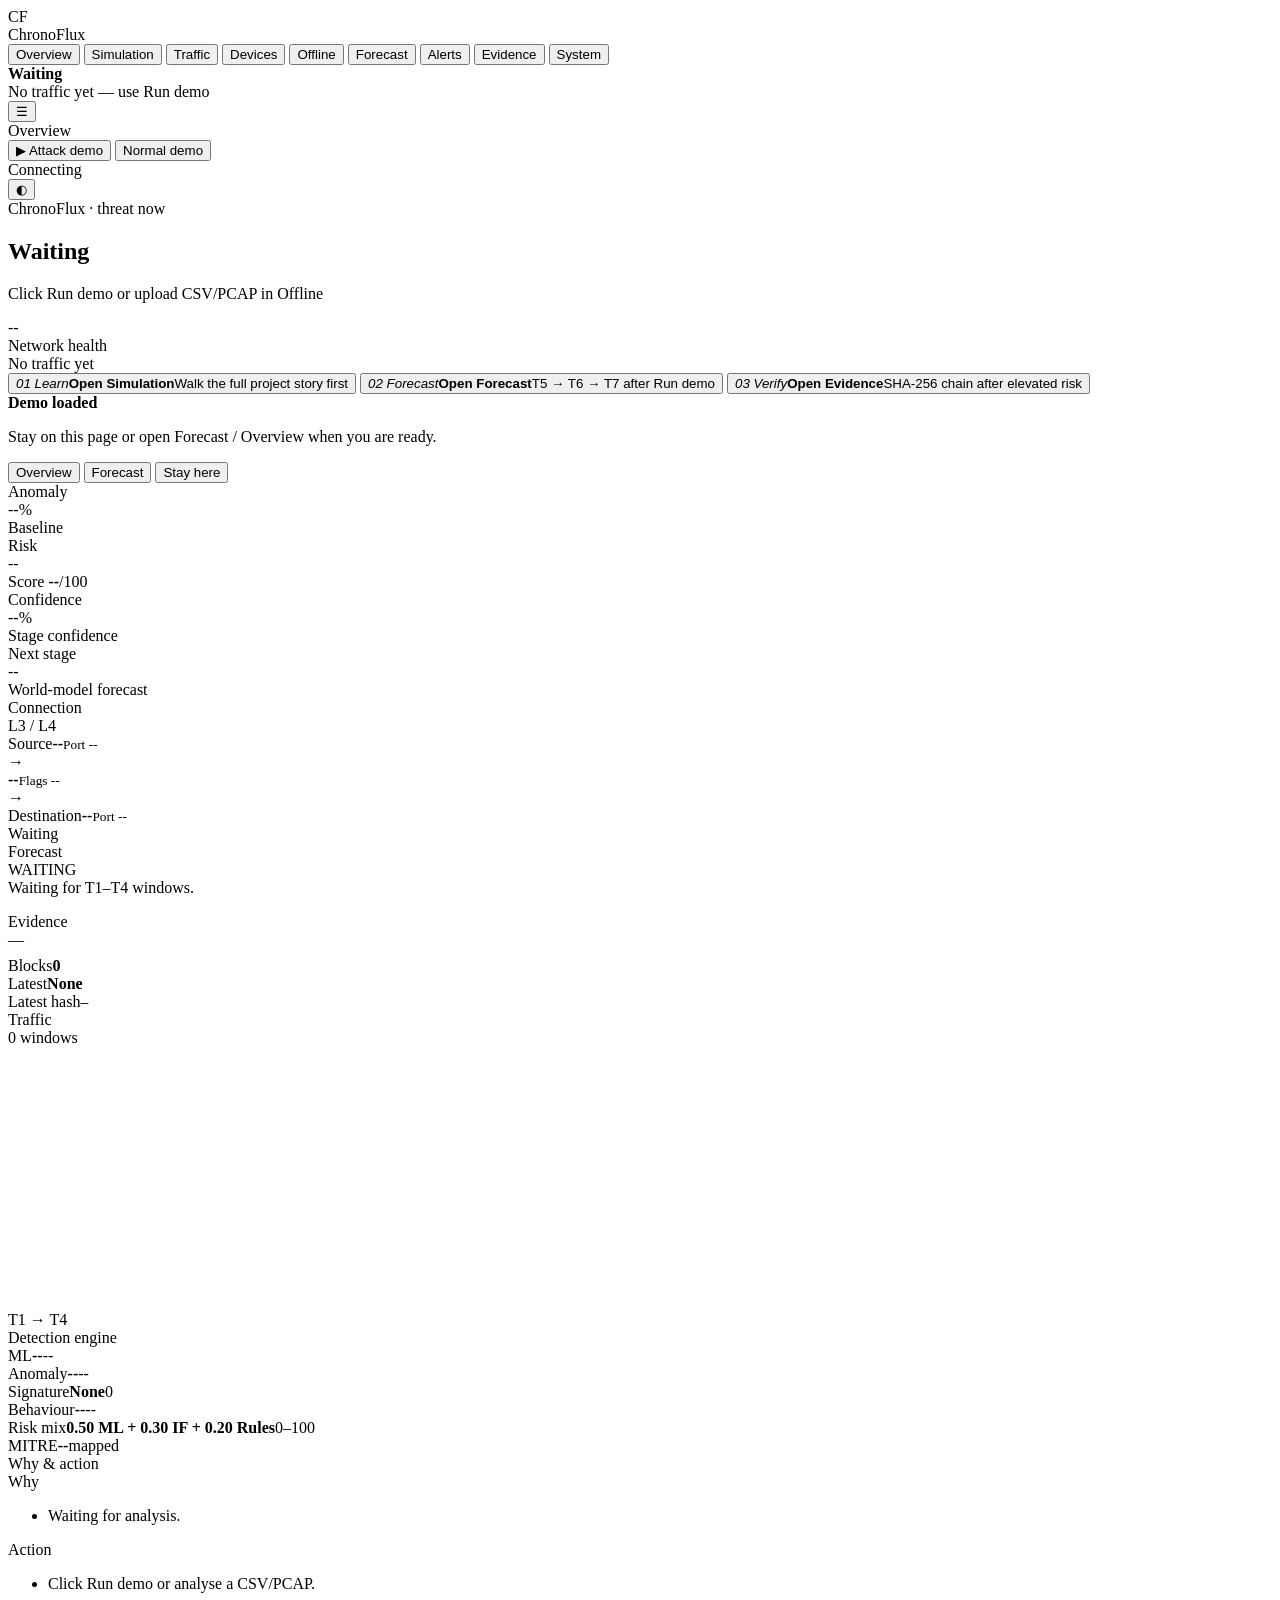
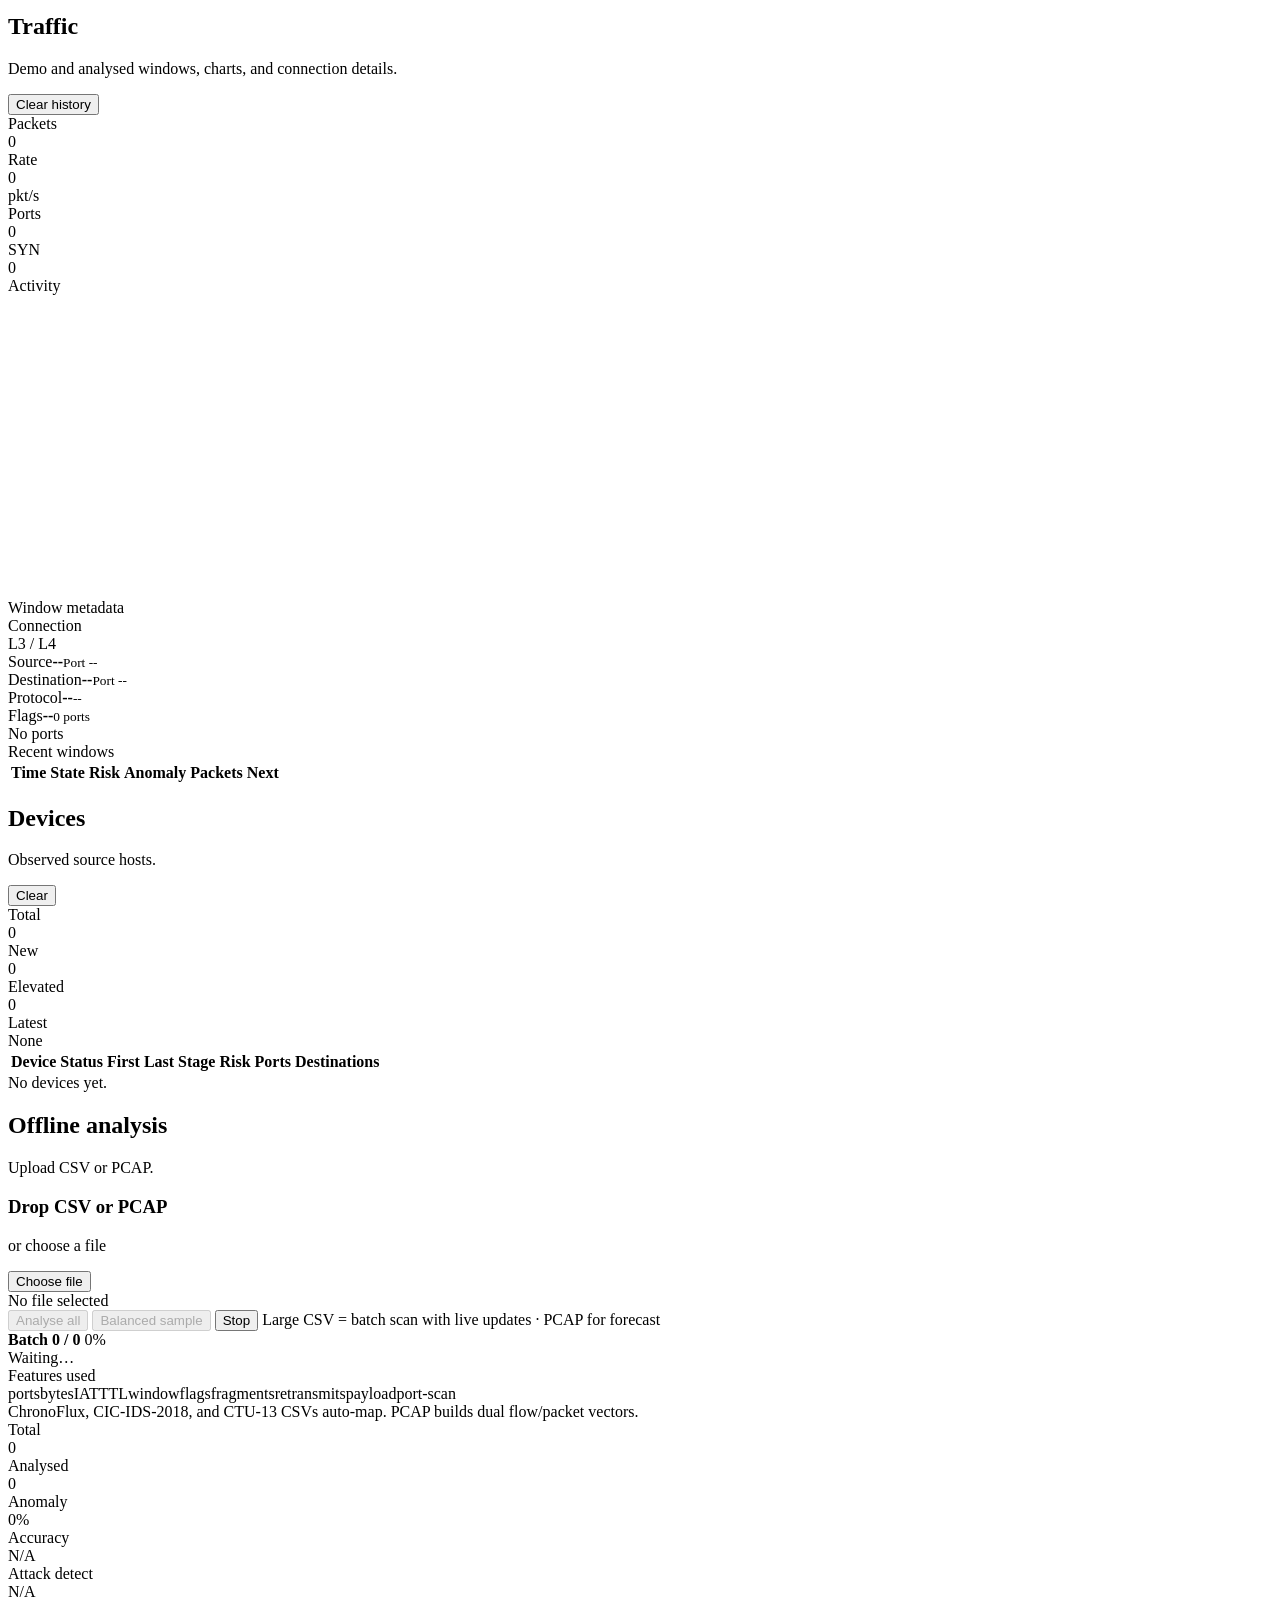
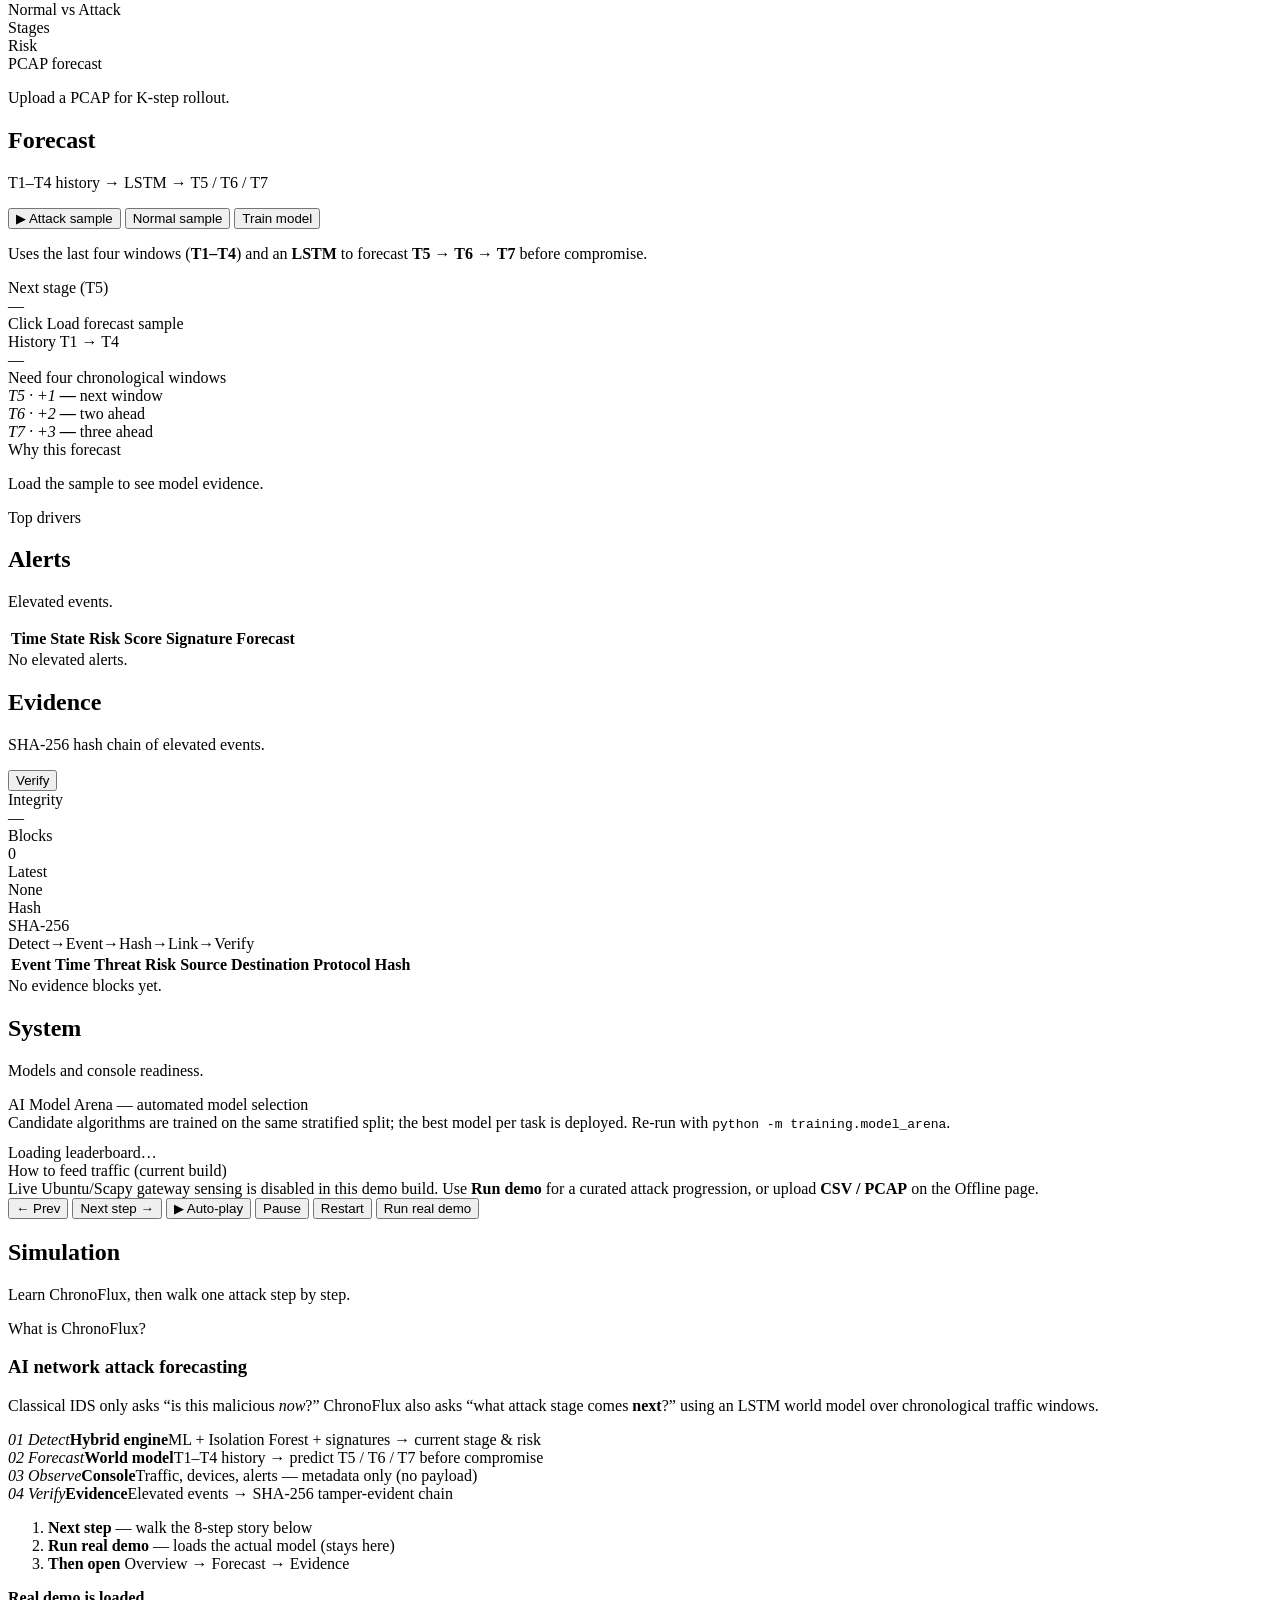
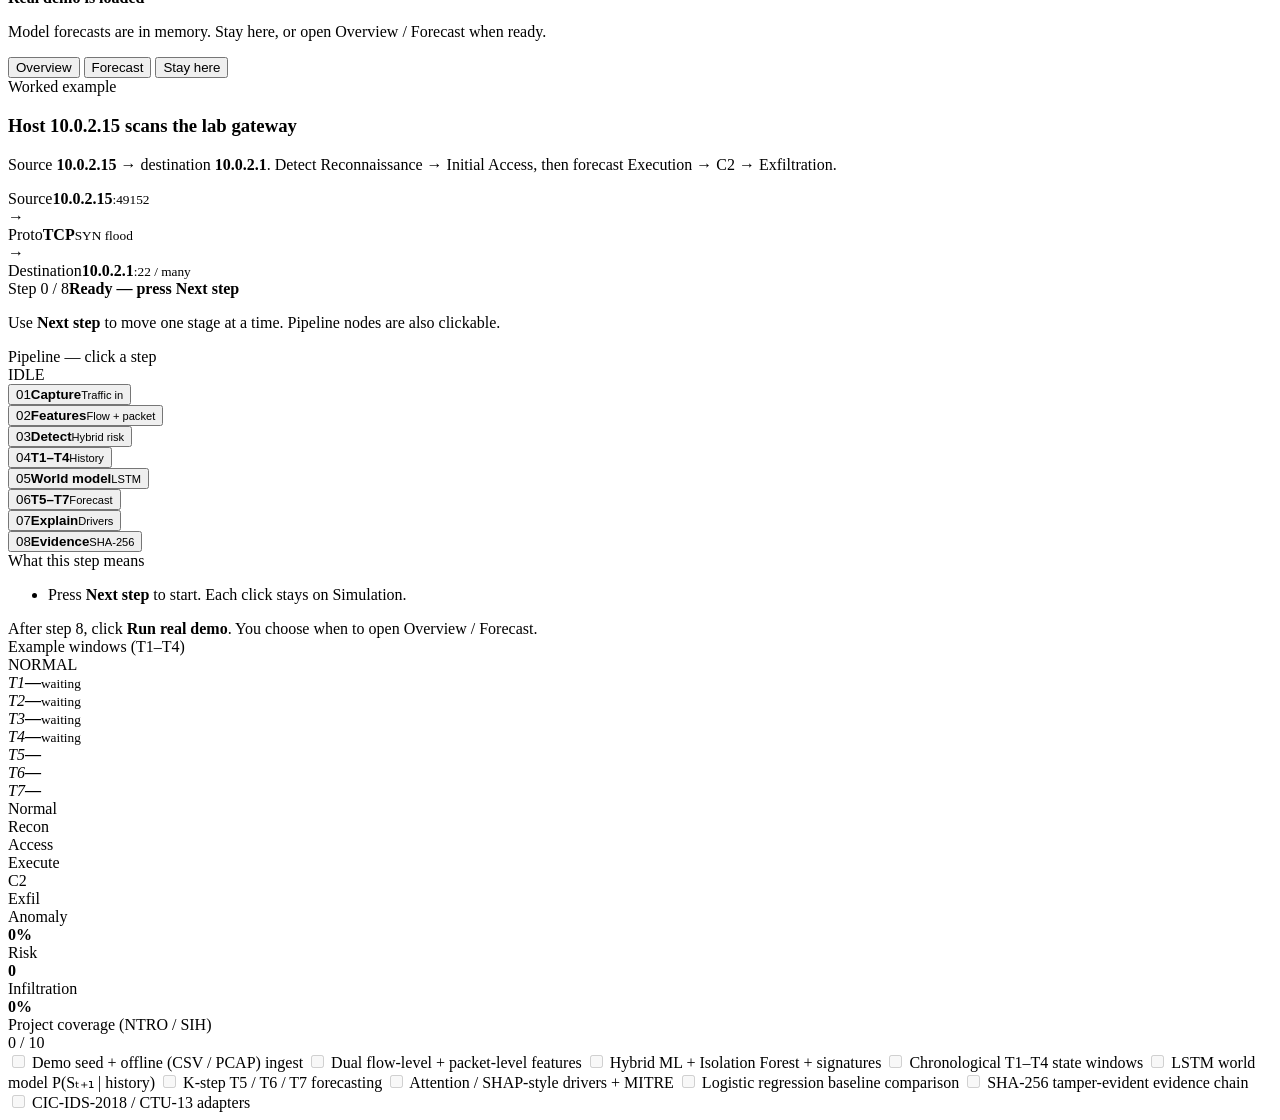
==== frontend/index.html @ 68fe2d91 "ChronoFlux v8: AI-based network attack forecasting with model arena - Automated model arena (RF vs g" ====
<!DOCTYPE html>
<html lang="en">
<head>
  <meta charset="UTF-8" />
  <meta name="viewport" content="width=device-width, initial-scale=1.0" />
  <title>ChronoFlux</title>
  <link rel="preconnect" href="https://fonts.googleapis.com" />
  <link rel="preconnect" href="https://fonts.gstatic.com" crossorigin />
  <link href="https://fonts.googleapis.com/css2?family=JetBrains+Mono:wght@400;500;600&family=Space+Grotesk:wght@500;600;700&family=Manrope:wght@400;500;600;700&display=swap" rel="stylesheet" />
  <link rel="stylesheet" href="/assets/styles.css?v=8.0.0" />
</head>
<body>
  <div class="app-shell">
    <aside class="sidebar" id="sidebar">
      <div class="brand-row">
        <div class="brand-mark">CF</div>
        <div class="brand-name">ChronoFlux</div>
      </div>

      <nav class="nav-list" aria-label="Primary">
        <button type="button" class="nav-item active" data-page="overview">Overview</button>
        <button type="button" class="nav-item" data-page="simulation">Simulation</button>
        <button type="button" class="nav-item" data-page="live">Traffic</button>
        <button type="button" class="nav-item" data-page="devices">Devices</button>
        <button type="button" class="nav-item" data-page="offline">Offline</button>
        <button type="button" class="nav-item" data-page="forecast">Forecast</button>
        <button type="button" class="nav-item" data-page="alerts">Alerts</button>
        <button type="button" class="nav-item" data-page="evidence">Evidence</button>
        <button type="button" class="nav-item" data-page="system">System</button>
      </nav>

      <div class="sidebar-card">
        <div class="side-status-row">
          <span class="dot" id="sidebarSensorDot"></span>
          <strong id="sidebarSensorText">Waiting</strong>
        </div>
        <div class="tiny muted" id="sidebarSensorMeta">No traffic yet — use Run demo</div>
      </div>
    </aside>

    <main class="main-content">
      <header class="topbar">
        <button class="icon-button mobile-only" id="menuButton" aria-label="Menu">☰</button>
        <div class="page-title" id="pageTitle">Overview</div>
        <div class="page-subtitle hidden" id="pageSubtitle"></div>
        <div class="topbar-actions">
          <button class="primary-button" id="seedDemoButton">▶ Attack demo</button>
          <button class="secondary-button" id="seedNormalButton">Normal demo</button>
          <div class="live-badge"><span class="pulse-dot"></span><span id="backendStatus">Connecting</span></div>
          <span class="hidden" id="lastSync"></span>
          <button class="icon-button" id="themeToggle" title="Theme">◐</button>
        </div>
      </header>

      <section class="page active" id="page-overview">
        <div class="status-banner" id="statusBanner">
          <div>
            <div class="eyebrow">ChronoFlux · threat now</div>
            <h1 id="currentState">Waiting</h1>
            <p id="currentStateMeta">Click Run demo or upload CSV/PCAP in Offline</p>
          </div>
          <div class="status-banner-side">
            <div class="health-ring" id="healthRing"><span id="healthScore">--</span></div>
            <div>
              <div class="health-label">Network health</div>
              <div class="health-note" id="healthNote">No traffic yet</div>
            </div>
          </div>
        </div>

        <div class="journey">
          <button type="button" class="journey-link" data-goto="simulation"><em>01 Learn</em><strong>Open Simulation</strong><span>Walk the full project story first</span></button>
          <button type="button" class="journey-link" data-goto="forecast"><em>02 Forecast</em><strong>Open Forecast</strong><span>T5 → T6 → T7 after Run demo</span></button>
          <button type="button" class="journey-link" data-goto="evidence"><em>03 Verify</em><strong>Open Evidence</strong><span>SHA-256 chain after elevated risk</span></button>
        </div>
        <div class="flow-banner hidden" id="demoReadyBanner">
          <div>
            <strong id="demoReadyTitle">Demo loaded</strong>
            <p id="demoReadyText">Stay on this page or open Forecast / Overview when you are ready.</p>
          </div>
          <div class="flow-banner-actions">
            <button type="button" class="secondary-button" data-goto="overview">Overview</button>
            <button type="button" class="primary-button" data-goto="forecast">Forecast</button>
            <button type="button" class="secondary-button" id="dismissDemoBanner">Stay here</button>
          </div>
        </div>

        <div class="metric-grid">
          <article class="metric-card">
            <div class="metric-top">Anomaly</div>
            <div class="metric-value" id="anomalyScore">--%</div>
            <div class="metric-foot" id="anomalyLabel">Baseline</div>
          </article>
          <article class="metric-card">
            <div class="metric-top">Risk</div>
            <div class="metric-value" id="riskLevel">--</div>
            <div class="metric-foot">Score <strong id="riskScore">--</strong>/100</div>
          </article>
          <article class="metric-card">
            <div class="metric-top">Confidence</div>
            <div class="metric-value" id="confidenceValue">--%</div>
            <div class="metric-foot" id="confidenceMeta">Stage confidence</div>
          </article>
          <article class="metric-card">
            <div class="metric-top">Next stage</div>
            <div class="metric-value compact-value" id="forecastNext">--</div>
            <div class="metric-foot" id="forecastConfidence">World-model forecast</div>
          </article>
        </div>

        <div class="two-column">
          <article class="panel">
            <div class="panel-head">
              <div class="panel-title">Connection</div>
              <span class="chip">L3 / L4</span>
            </div>
            <div class="intel-flow">
              <div class="intel-node"><span>Source</span><strong id="overviewSource">--</strong><small id="overviewSourcePort">Port --</small></div>
              <div class="intel-arrow">→</div>
              <div class="intel-mid"><strong id="overviewProtocol">--</strong><small id="overviewFlags">Flags --</small></div>
              <div class="intel-arrow">→</div>
              <div class="intel-node"><span>Destination</span><strong id="overviewDestination">--</strong><small id="overviewDestinationPort">Port --</small></div>
            </div>
            <div class="intel-tags" id="overviewServices"><span>Waiting</span></div>
          </article>

          <article class="panel">
            <div class="panel-head">
              <div class="panel-title">Forecast</div>
              <span class="chip" id="forecastMode">WAITING</span>
            </div>
            <div class="progression" id="progression"></div>
            <div class="subtle-note" id="forecastEvidence">Waiting for T1–T4 windows.</div>
            <div class="panel-head" style="margin-top:16px;margin-bottom:8px">
              <div class="panel-title">Evidence</div>
              <span class="chip" id="overviewChainState">—</span>
            </div>
            <div class="evidence-kpis">
              <div><span>Blocks</span><strong id="overviewBlockCount">0</strong></div>
              <div><span>Latest</span><strong id="overviewLatestEvent">None</strong></div>
            </div>
            <div class="hash-line"><span>Latest hash</span><code id="overviewLatestHash">—</code></div>
          </article>
        </div>

        <div class="two-column wide-left">
          <article class="panel">
            <div class="panel-head">
              <div class="panel-title">Traffic</div>
              <span class="chip" id="trafficChip">0 windows</span>
            </div>
            <canvas id="trafficChart" width="900" height="260"></canvas>
          </article>
          <article class="panel">
            <div class="panel-head"><div class="panel-title">T1 → T4</div></div>
            <div class="timeline-grid" id="timelineGrid"></div>
          </article>
        </div>

        <div class="two-column">
          <article class="panel">
            <div class="panel-head"><div class="panel-title">Detection engine</div></div>
            <div class="engine-grid">
              <div class="engine-row"><span class="engine-name">ML</span><strong id="mlStage">--</strong><span class="muted" id="mlConfidence">--</span></div>
              <div class="engine-row"><span class="engine-name">Anomaly</span><strong id="engineAnomaly">--</strong><span class="muted" id="engineAnomalyLabel">--</span></div>
              <div class="engine-row"><span class="engine-name">Signature</span><strong id="signatureStatus">None</strong><span class="muted" id="signatureCount">0</span></div>
              <div class="engine-row"><span class="engine-name">Behaviour</span><strong id="behaviourStage">--</strong><span class="muted" id="attackCategory">--</span></div>
              <div class="engine-row"><span class="engine-name">Risk mix</span><strong id="riskFormula">0.50 ML + 0.30 IF + 0.20 Rules</strong><span class="muted" id="riskComponents">0–100</span></div>
              <div class="engine-row"><span class="engine-name">MITRE</span><strong id="mitreTactics">--</strong><span class="muted">mapped</span></div>
            </div>
          </article>
          <article class="panel">
            <div class="panel-head"><div class="panel-title">Why & action</div></div>
            <div class="why-action-grid">
              <div><div class="mini-title">Why</div><ul class="clean-list" id="whyList"><li>Waiting for analysis.</li></ul></div>
              <div><div class="mini-title">Action</div><ul class="clean-list" id="actionList"><li>Click Run demo or analyse a CSV/PCAP.</li></ul></div>
            </div>
          </article>
        </div>
      </section>

      <section class="page" id="page-live">
        <div class="section-intro">
          <div><h2>Traffic</h2><p>Demo and analysed windows, charts, and connection details.</p></div>
          <button class="secondary-button" id="clearHistoryButton">Clear history</button>
        </div>
        <div class="metric-grid">
          <article class="metric-card"><div class="metric-top">Packets</div><div class="metric-value" id="livePackets">0</div></article>
          <article class="metric-card"><div class="metric-top">Rate</div><div class="metric-value" id="liveRate">0</div><div class="metric-foot">pkt/s</div></article>
          <article class="metric-card"><div class="metric-top">Ports</div><div class="metric-value" id="livePorts">0</div></article>
          <article class="metric-card"><div class="metric-top">SYN</div><div class="metric-value" id="liveSyn">0</div></article>
        </div>
        <div class="two-column wide-left">
          <article class="panel"><div class="panel-head"><div class="panel-title">Activity</div></div><canvas id="liveChart" width="900" height="300"></canvas></article>
          <article class="panel"><div class="panel-head"><div class="panel-title">Window metadata</div></div><div class="key-value-list" id="sensorMeta"></div></article>
        </div>
        <article class="panel">
          <div class="panel-head"><div class="panel-title">Connection</div><span class="chip">L3 / L4</span></div>
          <div class="connection-grid" id="connectionIntel">
            <div class="connection-card"><span>Source</span><strong id="connSource">--</strong><small id="connSourcePort">Port --</small></div>
            <div class="connection-card"><span>Destination</span><strong id="connDestination">--</strong><small id="connDestinationPort">Port --</small></div>
            <div class="connection-card"><span>Protocol</span><strong id="connProtocol">--</strong><small id="connService">--</small></div>
            <div class="connection-card"><span>Flags</span><strong id="connFlags">--</strong><small id="connPortSpread">0 ports</small></div>
          </div>
          <div class="intel-tags" id="connPortList"><span>No ports</span></div>
        </article>
        <article class="panel">
          <div class="panel-head"><div class="panel-title">Recent windows</div></div>
          <div class="table-wrap"><table><thead><tr><th>Time</th><th>State</th><th>Risk</th><th>Anomaly</th><th>Packets</th><th>Next</th></tr></thead><tbody id="historyTable"></tbody></table></div>
        </article>
      </section>

      <section class="page" id="page-devices">
        <div class="section-intro">
          <div><h2>Devices</h2><p>Observed source hosts.</p></div>
          <button class="secondary-button" id="clearDevicesButton">Clear</button>
        </div>
        <div class="metric-grid">
          <article class="metric-card"><div class="metric-top">Total</div><div class="metric-value" id="deviceTotal">0</div></article>
          <article class="metric-card"><div class="metric-top">New</div><div class="metric-value" id="deviceNew">0</div></article>
          <article class="metric-card"><div class="metric-top">Elevated</div><div class="metric-value" id="deviceElevated">0</div></article>
          <article class="metric-card"><div class="metric-top">Latest</div><div class="metric-value compact-value" id="deviceLatest">None</div></article>
        </div>
        <article class="panel">
          <div class="table-wrap"><table><thead><tr><th>Device</th><th>Status</th><th>First</th><th>Last</th><th>Stage</th><th>Risk</th><th>Ports</th><th>Destinations</th></tr></thead><tbody id="devicesTable"></tbody></table></div>
          <div class="empty-state hidden" id="devicesEmpty">No devices yet.</div>
        </article>
      </section>

      <section class="page" id="page-offline">
        <div class="section-intro">
          <div><h2>Offline analysis</h2><p>Upload CSV or PCAP.</p></div>
        </div>
        <div class="two-column">
          <article class="panel upload-panel">
            <div class="upload-zone" id="uploadZone">
              <h3>Drop CSV or PCAP</h3>
              <p>or choose a file</p>
              <input type="file" id="csvFile" accept=".csv,.pcap,.pcapng,.cap" hidden />
              <button class="primary-button" id="chooseFileButton">Choose file</button>
              <div class="file-name" id="fileName">No file selected</div>
            </div>
            <div class="upload-actions">
              <button class="primary-button" id="analyzeFileButton" disabled>Analyse all</button>
              <button class="secondary-button" id="analyzeSampleButton" disabled>Balanced sample</button>
              <button class="secondary-button hidden" id="offlineCancelButton">Stop</button>
              <span class="muted tiny" id="offlineHint">Large CSV = batch scan with live updates · PCAP for forecast</span>
            </div>
            <div class="offline-progress hidden" id="offlineProgress">
              <div class="offline-progress-top">
                <strong id="offlineBatchLabel">Batch 0 / 0</strong>
                <span id="offlineBatchPct">0%</span>
              </div>
              <div class="offline-progress-track"><b id="offlineBatchBar"></b></div>
              <div class="muted tiny" id="offlineBatchMeta">Waiting…</div>
            </div>
          </article>
          <article class="panel">
            <div class="panel-head"><div class="panel-title">Features used</div></div>
            <div class="schema-cloud"><span>ports</span><span>bytes</span><span>IAT</span><span>TTL</span><span>window</span><span>flags</span><span>fragments</span><span>retransmits</span><span>payload</span><span>port-scan</span></div>
            <div class="subtle-note">ChronoFlux, CIC-IDS-2018, and CTU-13 CSVs auto-map. PCAP builds dual flow/packet vectors.</div>
          </article>
        </div>
        <div id="offlineResults" class="hidden">
          <div class="metric-grid">
            <article class="metric-card"><div class="metric-top">Total</div><div class="metric-value" id="offlineTotal">0</div></article>
            <article class="metric-card"><div class="metric-top">Analysed</div><div class="metric-value" id="offlineAnalysed">0</div></article>
            <article class="metric-card"><div class="metric-top">Anomaly</div><div class="metric-value" id="offlineAnomaly">0%</div></article>
            <article class="metric-card"><div class="metric-top">Accuracy</div><div class="metric-value" id="offlineAccuracy">N/A</div><div class="metric-foot" id="offlineAccuracyFoot"></div></article>
            <article class="metric-card"><div class="metric-top">Attack detect</div><div class="metric-value" id="offlineBinaryAcc">N/A</div><div class="metric-foot">Normal vs Attack</div></article>
          </div>
          <div class="two-column">
            <article class="panel"><div class="panel-head"><div class="panel-title">Stages</div></div><div id="offlineStageBars" class="bar-list"></div></article>
            <article class="panel"><div class="panel-head"><div class="panel-title">Risk</div></div><div id="offlineRiskBars" class="bar-list"></div></article>
          </div>
          <article class="panel" id="offlineForecastPanel">
            <div class="panel-head"><div class="panel-title">PCAP forecast</div></div>
            <p id="offlineForecastSummary" class="body-copy">Upload a PCAP for K-step rollout.</p>
            <div class="key-value-list" id="offlineDrivingFeatures"></div>
          </article>
        </div>
      </section>

      <section class="page page-forecast" id="page-forecast">
        <div class="forecast-intro">
          <div class="forecast-intro-text">
            <h2>Forecast</h2>
            <p>T1–T4 history → LSTM → T5 / T6 / T7</p>
          </div>
          <button type="button" class="primary-button forecast-sample-btn" id="forecastSampleButton">▶ Attack sample</button>
          <button type="button" class="secondary-button" id="forecastNormalButton">Normal sample</button>
          <button type="button" class="secondary-button hidden" id="trainTemporalButton">Train model</button>
        </div>

        <article class="panel forecast-hero">
          <p class="forecast-one-liner">
            Uses the last four windows (<strong>T1–T4</strong>) and an <strong>LSTM</strong>
            to forecast <strong>T5 → T6 → T7</strong> before compromise.
          </p>
          <div class="forecast-next-block">
            <div class="eyebrow">Next stage (T5)</div>
            <div class="big-forecast" id="forecastPageNext">—</div>
            <div class="muted" id="forecastPageMeta">Click Load forecast sample</div>
            <div class="muted" id="forecastInfiltrationMeta"></div>
          </div>
        </article>

        <article class="panel">
          <div class="panel-head forecast-panel-head">
            <div class="panel-title">History T1 → T4</div>
            <span class="chip" id="forecastModelName">—</span>
          </div>
          <div class="forecast-history-grid" id="forecastFlow"></div>
          <div class="subtle-note" id="forecastModelMeta">Need four chronological windows</div>
        </article>

        <div class="forecast-horizon-grid">
          <article class="forecast-horizon-card">
            <em>T5 · +1</em>
            <strong id="forecastT5">—</strong>
            <span id="forecastT5Meta">next window</span>
          </article>
          <article class="forecast-horizon-card">
            <em>T6 · +2</em>
            <strong id="forecastT6">—</strong>
            <span id="forecastT6Meta">two ahead</span>
          </article>
          <article class="forecast-horizon-card">
            <em>T7 · +3</em>
            <strong id="forecastT7">—</strong>
            <span id="forecastT7Meta">three ahead</span>
          </article>
        </div>

        <div class="forecast-why">
          <article class="panel">
            <div class="panel-head"><div class="panel-title">Why this forecast</div></div>
            <p id="forecastPageEvidence" class="body-copy">Load the sample to see model evidence.</p>
          </article>
          <article class="panel">
            <div class="panel-head"><div class="panel-title">Top drivers</div></div>
            <div class="key-value-list" id="forecastDrivingFeatures"></div>
          </article>
        </div>

        <div class="hidden" aria-hidden="true">
          <div id="forecastTimeline"></div>
          <div id="forecastEngineStatus"></div>
          <div id="forecastBaselineCompare"></div>
          <div id="forecastConfusionWrap"></div>
          <div id="forecastAccuracy"></div>
          <div id="forecastMacroF1"></div>
          <div id="forecastTransitionAccuracy"></div>
          <div id="forecastLead"></div>
          <div id="forecastPrecision"></div>
          <div id="forecastRecall"></div>
          <div id="forecastFpr"></div>
          <div id="forecastVerified"></div>
          <div id="forecastLast"></div>
        </div>
      </section>

      <section class="page" id="page-alerts">
        <div class="section-intro"><div><h2>Alerts</h2><p>Elevated events.</p></div></div>
        <article class="panel">
          <div class="table-wrap"><table><thead><tr><th>Time</th><th>State</th><th>Risk</th><th>Score</th><th>Signature</th><th>Forecast</th></tr></thead><tbody id="alertsTable"></tbody></table></div>
          <div class="empty-state hidden" id="alertsEmpty">No elevated alerts.</div>
        </article>
      </section>

      <section class="page" id="page-evidence">
        <div class="section-intro">
          <div><h2>Evidence</h2><p>SHA-256 hash chain of elevated events.</p></div>
          <button class="secondary-button" id="verifyChainButton">Verify</button>
        </div>
        <div class="metric-grid">
          <article class="metric-card"><div class="metric-top">Integrity</div><div class="metric-value" id="chainIntegrity">—</div><div class="metric-foot" id="chainIntegrityNote"></div></article>
          <article class="metric-card"><div class="metric-top">Blocks</div><div class="metric-value" id="chainBlocks">0</div></article>
          <article class="metric-card"><div class="metric-top">Latest</div><div class="metric-value compact-value" id="chainLatestEvent">None</div></article>
          <article class="metric-card"><div class="metric-top">Hash</div><div class="metric-value">SHA-256</div></article>
        </div>
        <article class="panel">
          <div class="evidence-flow">
            <span>Detect</span><b>→</b><span>Event</span><b>→</b><span>Hash</span><b>→</b><span>Link</span><b>→</b><span>Verify</span>
          </div>
        </article>
        <article class="panel">
          <div class="table-wrap"><table><thead><tr><th>Event</th><th>Time</th><th>Threat</th><th>Risk</th><th>Source</th><th>Destination</th><th>Protocol</th><th>Hash</th></tr></thead><tbody id="evidenceTable"></tbody></table></div>
          <div class="empty-state hidden" id="evidenceEmpty">No evidence blocks yet.</div>
        </article>
      </section>

      <section class="page" id="page-system">
        <div class="section-intro"><div><h2>System</h2><p>Models and console readiness.</p></div></div>
        <div class="system-grid" id="systemGrid"></div>
        <article class="panel arena-panel">
          <div class="panel-head"><div class="panel-title">AI Model Arena — automated model selection</div></div>
          <div class="subtle-note" style="margin-bottom:12px">
            Candidate algorithms are trained on the same stratified split; the best model per task is deployed.
            Re-run with <code>python -m training.model_arena</code>.
          </div>
          <div id="arenaBody" class="arena-grid"><div class="muted tiny">Loading leaderboard…</div></div>
        </article>
        <article class="panel">
          <div class="panel-head"><div class="panel-title">How to feed traffic (current build)</div></div>
          <div class="subtle-note">
            Live Ubuntu/Scapy gateway sensing is disabled in this demo build.
            Use <strong>Run demo</strong> for a curated attack progression, or upload <strong>CSV / PCAP</strong> on the Offline page.
          </div>
        </article>
      </section>

      <section class="page page-simulation" id="page-simulation">
        <div class="sim-toolbar" id="simToolbar">
          <button type="button" class="secondary-button" id="simPrevButton">← Prev</button>
          <button type="button" class="primary-button sim-next-lg" id="simNextButton">Next step →</button>
          <button type="button" class="secondary-button" id="simPlayButton">▶ Auto-play</button>
          <button type="button" class="secondary-button" id="simPauseButton">Pause</button>
          <button type="button" class="secondary-button" id="simResetButton">Restart</button>
          <button type="button" class="primary-button" id="simSeedButton">Run real demo</button>
        </div>

        <div class="section-intro sim-intro">
          <div>
            <h2>Simulation</h2>
            <p>Learn ChronoFlux, then walk one attack step by step.</p>
          </div>
        </div>

        <article class="panel sim-explain-card">
          <div class="eyebrow">What is ChronoFlux?</div>
          <h3>AI network attack forecasting</h3>
          <p class="sim-explain-lead">
            Classical IDS only asks “is this malicious <em>now</em>?” ChronoFlux also asks
            “what attack stage comes <strong>next</strong>?” using an LSTM world model over chronological traffic windows.
          </p>
          <div class="sim-pillars">
            <div><em>01 Detect</em><strong>Hybrid engine</strong><span>ML + Isolation Forest + signatures → current stage &amp; risk</span></div>
            <div><em>02 Forecast</em><strong>World model</strong><span>T1–T4 history → predict T5 / T6 / T7 before compromise</span></div>
            <div><em>03 Observe</em><strong>Console</strong><span>Traffic, devices, alerts — metadata only (no payload)</span></div>
            <div><em>04 Verify</em><strong>Evidence</strong><span>Elevated events → SHA-256 tamper-evident chain</span></div>
          </div>
          <ol class="sim-howto">
            <li><strong>Next step</strong> — walk the 8-step story below</li>
            <li><strong>Run real demo</strong> — loads the actual model (stays here)</li>
            <li><strong>Then open</strong> Overview → Forecast → Evidence</li>
          </ol>
        </article>

        <div class="flow-banner hidden" id="simDemoBanner">
          <div>
            <strong>Real demo is loaded</strong>
            <p>Model forecasts are in memory. Stay here, or open Overview / Forecast when ready.</p>
          </div>
          <div class="flow-banner-actions">
            <button type="button" class="secondary-button" data-goto="overview">Overview</button>
            <button type="button" class="primary-button" data-goto="forecast">Forecast</button>
            <button type="button" class="secondary-button" id="dismissSimBanner">Stay here</button>
          </div>
        </div>

        <article class="panel sim-example-card">
          <div class="sim-example-top">
            <div>
              <div class="eyebrow">Worked example</div>
              <h3 id="simScenarioTitle">Host 10.0.2.15 scans the lab gateway</h3>
              <p id="simScenarioStory">
                Source <strong>10.0.2.15</strong> → destination <strong>10.0.2.1</strong>.
                Detect Reconnaissance → Initial Access, then forecast Execution → C2 → Exfiltration.
              </p>
            </div>
            <div class="sim-example-flow" id="simExampleFlow">
              <div><span>Source</span><strong id="simSrc">10.0.2.15</strong><small id="simSrcPort">:49152</small></div>
              <b>→</b>
              <div><span>Proto</span><strong id="simProto">TCP</strong><small id="simFlags">SYN flood</small></div>
              <b>→</b>
              <div><span>Destination</span><strong id="simDst">10.0.2.1</strong><small id="simDstPort">:22 / many</small></div>
            </div>
          </div>
        </article>

        <article class="panel sim-hero">
          <div class="sim-progress-wrap">
            <div class="sim-progress-bar" id="simProgressBar"></div>
          </div>
          <div class="sim-step-label"><span id="simStepIndex">Step 0 / 8</span><strong id="simStepTitle">Ready — press Next step</strong></div>
          <p class="sim-narration" id="simNarration">Use <strong>Next step</strong> to move one stage at a time. Pipeline nodes are also clickable.</p>
        </article>

        <article class="panel sim-pipeline-panel">
          <div class="panel-head"><div class="panel-title">Pipeline — click a step</div><span class="chip" id="simPhaseChip">IDLE</span></div>
          <div class="sim-pipeline" id="simPipeline">
            <button type="button" class="sim-node" data-sim="0"><span>01</span><strong>Capture</strong><small>Traffic in</small></button>
            <div class="sim-wire"><i></i></div>
            <button type="button" class="sim-node" data-sim="1"><span>02</span><strong>Features</strong><small>Flow + packet</small></button>
            <div class="sim-wire"><i></i></div>
            <button type="button" class="sim-node" data-sim="2"><span>03</span><strong>Detect</strong><small>Hybrid risk</small></button>
            <div class="sim-wire"><i></i></div>
            <button type="button" class="sim-node" data-sim="3"><span>04</span><strong>T1–T4</strong><small>History</small></button>
            <div class="sim-wire"><i></i></div>
            <button type="button" class="sim-node" data-sim="4"><span>05</span><strong>World model</strong><small>LSTM</small></button>
            <div class="sim-wire"><i></i></div>
            <button type="button" class="sim-node" data-sim="5"><span>06</span><strong>T5–T7</strong><small>Forecast</small></button>
            <div class="sim-wire"><i></i></div>
            <button type="button" class="sim-node" data-sim="6"><span>07</span><strong>Explain</strong><small>Drivers</small></button>
            <div class="sim-wire"><i></i></div>
            <button type="button" class="sim-node" data-sim="7"><span>08</span><strong>Evidence</strong><small>SHA-256</small></button>
          </div>
          <div class="sim-packets" aria-hidden="true">
            <span class="sim-packet"></span><span class="sim-packet"></span><span class="sim-packet"></span>
          </div>
        </article>

        <div class="sim-detail-stack">
          <article class="panel">
            <div class="panel-head"><div class="panel-title">What this step means</div></div>
            <ul class="sim-bullets" id="simBullets">
              <li>Press <strong>Next step</strong> to start. Each click stays on Simulation.</li>
            </ul>
            <div class="subtle-note" id="simHint">After step 8, click <strong>Run real demo</strong>. You choose when to open Overview / Forecast.</div>
          </article>

          <article class="panel">
            <div class="panel-head"><div class="panel-title">Example windows (T1–T4)</div><span class="chip" id="simAttackChip">NORMAL</span></div>
            <div class="sim-window-grid" id="simWindowGrid">
              <div class="sim-win" data-w="1"><em>T1</em><strong>—</strong><small>waiting</small></div>
              <div class="sim-win" data-w="2"><em>T2</em><strong>—</strong><small>waiting</small></div>
              <div class="sim-win" data-w="3"><em>T3</em><strong>—</strong><small>waiting</small></div>
              <div class="sim-win" data-w="4"><em>T4</em><strong>—</strong><small>waiting</small></div>
            </div>
            <div class="sim-forecast-row" id="simForecastRow">
              <div class="sim-fc"><em>T5</em><strong id="simT5">—</strong></div>
              <div class="sim-fc"><em>T6</em><strong id="simT6">—</strong></div>
              <div class="sim-fc"><em>T7</em><strong id="simT7">—</strong></div>
            </div>
            <div class="sim-attack-track" id="simAttackTrack">
              <div class="sim-attack-step" data-stage="Normal">Normal</div>
              <div class="sim-attack-step" data-stage="Reconnaissance">Recon</div>
              <div class="sim-attack-step" data-stage="Initial Access">Access</div>
              <div class="sim-attack-step" data-stage="Execution">Execute</div>
              <div class="sim-attack-step" data-stage="Command & Control">C2</div>
              <div class="sim-attack-step" data-stage="Exfiltration">Exfil</div>
            </div>
            <div class="sim-meters">
              <div><span>Anomaly</span><div class="sim-meter"><b id="simAnomalyMeter"></b></div><strong id="simAnomalyText">0%</strong></div>
              <div><span>Risk</span><div class="sim-meter risk"><b id="simRiskMeter"></b></div><strong id="simRiskText">0</strong></div>
              <div><span>Infiltration</span><div class="sim-meter infil"><b id="simInfilMeter"></b></div><strong id="simInfilText">0%</strong></div>
            </div>
          </article>
        </div>

        <article class="panel">
          <div class="panel-head"><div class="panel-title">Project coverage (NTRO / SIH)</div><span class="chip" id="simCoverageChip">0 / 10</span></div>
          <div class="sim-checklist" id="simChecklist">
            <label><input type="checkbox" disabled data-check="0" /> Demo seed + offline (CSV / PCAP) ingest</label>
            <label><input type="checkbox" disabled data-check="1" /> Dual flow-level + packet-level features</label>
            <label><input type="checkbox" disabled data-check="2" /> Hybrid ML + Isolation Forest + signatures</label>
            <label><input type="checkbox" disabled data-check="3" /> Chronological T1–T4 state windows</label>
            <label><input type="checkbox" disabled data-check="4" /> LSTM world model P(Sₜ₊₁ | history)</label>
            <label><input type="checkbox" disabled data-check="5" /> K-step T5 / T6 / T7 forecasting</label>
            <label><input type="checkbox" disabled data-check="6" /> Attention / SHAP-style drivers + MITRE</label>
            <label><input type="checkbox" disabled data-check="7" /> Logistic regression baseline comparison</label>
            <label><input type="checkbox" disabled data-check="8" /> SHA-256 tamper-evident evidence chain</label>
            <label><input type="checkbox" disabled data-check="9" /> CIC-IDS-2018 / CTU-13 adapters</label>
          </div>
        </article>
      </section>
    </main>
  </div>

  <div class="toast" id="toast"></div>
  <script src="/assets/app.js?v=8.0.0"></script>
</body>
</html>
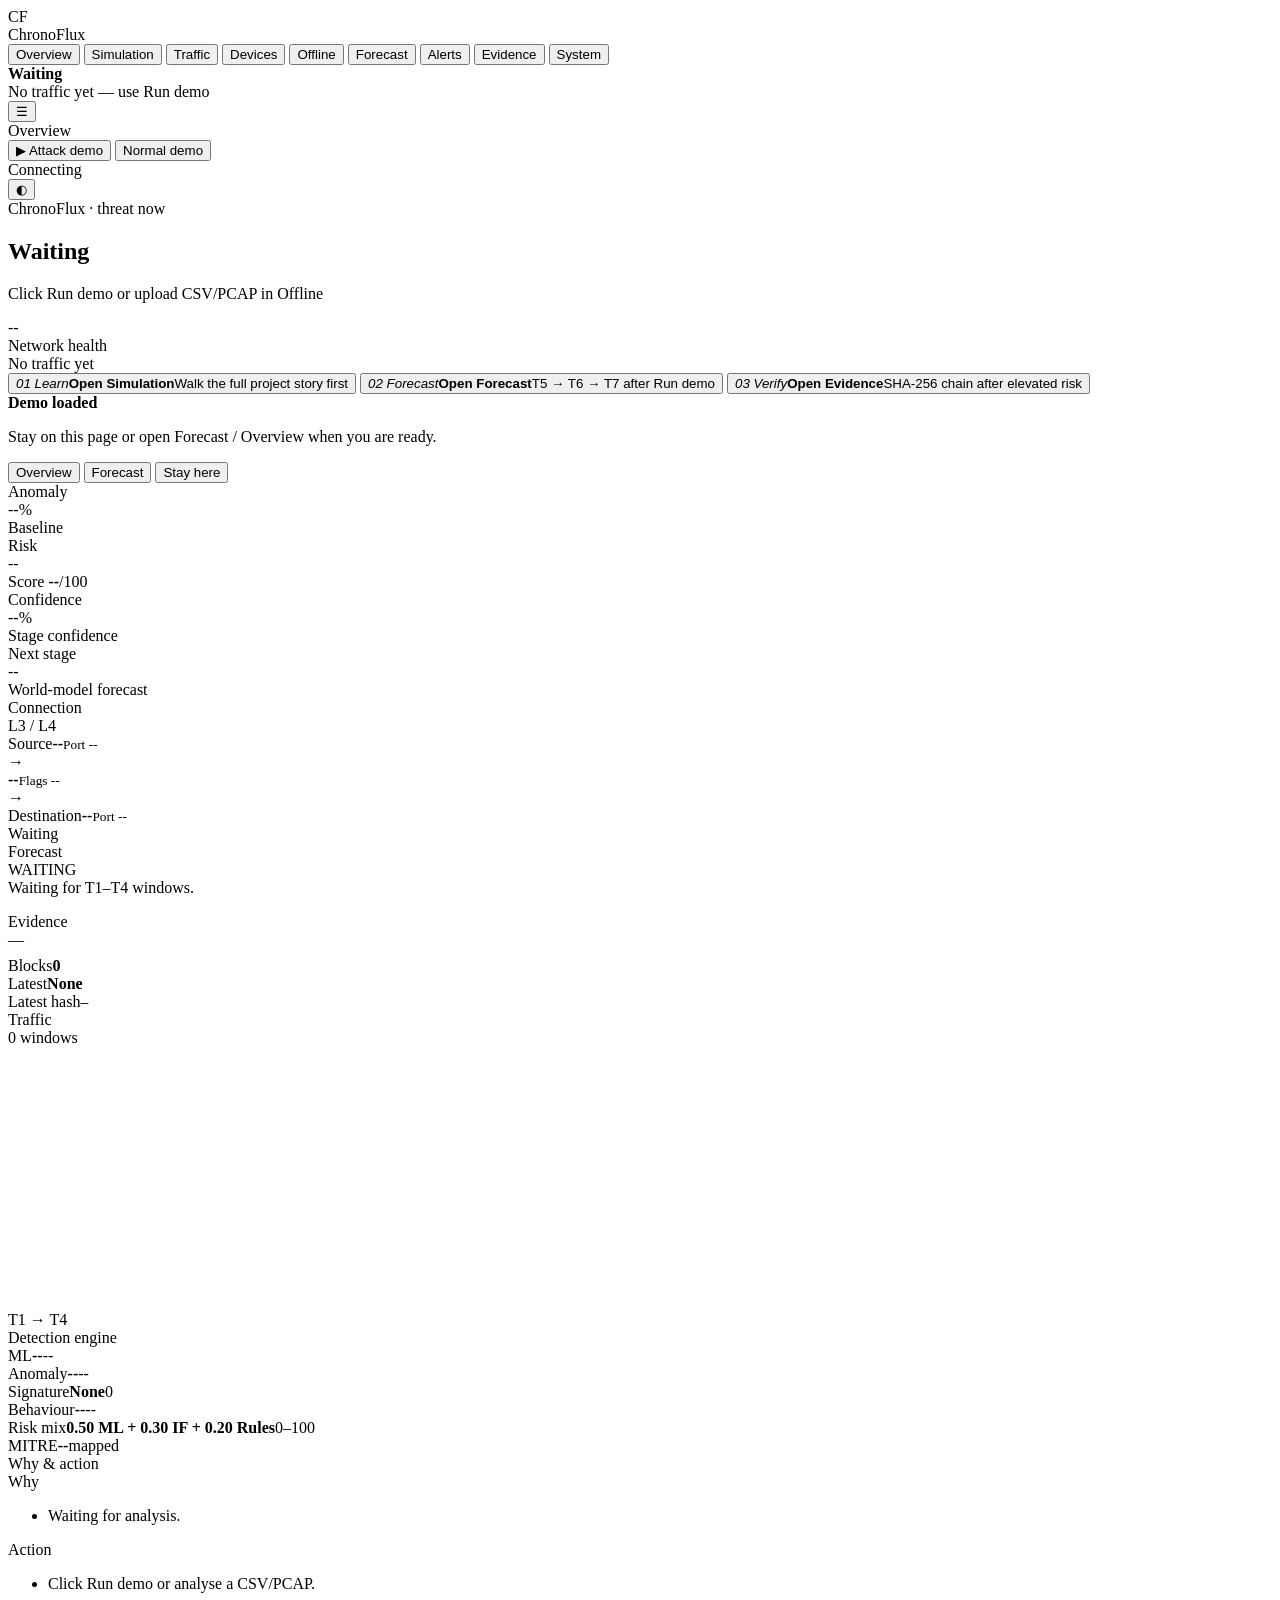
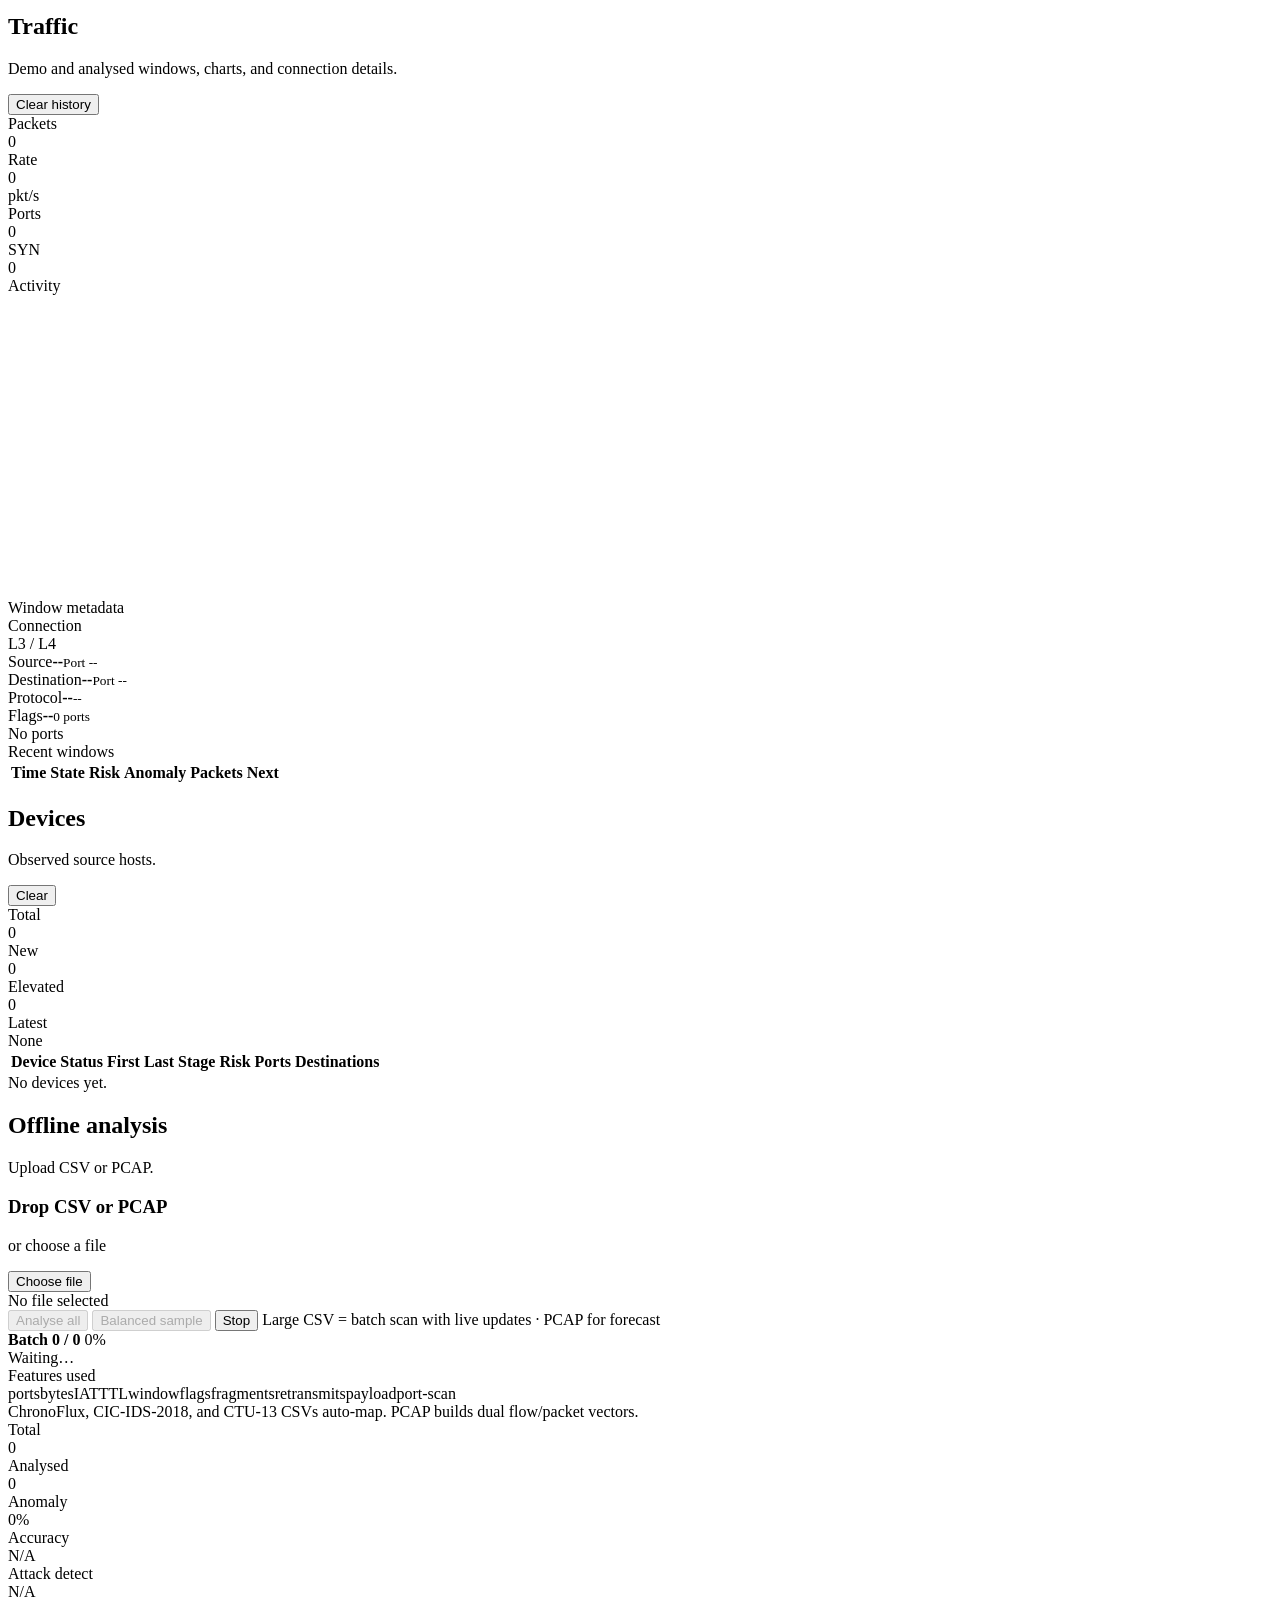
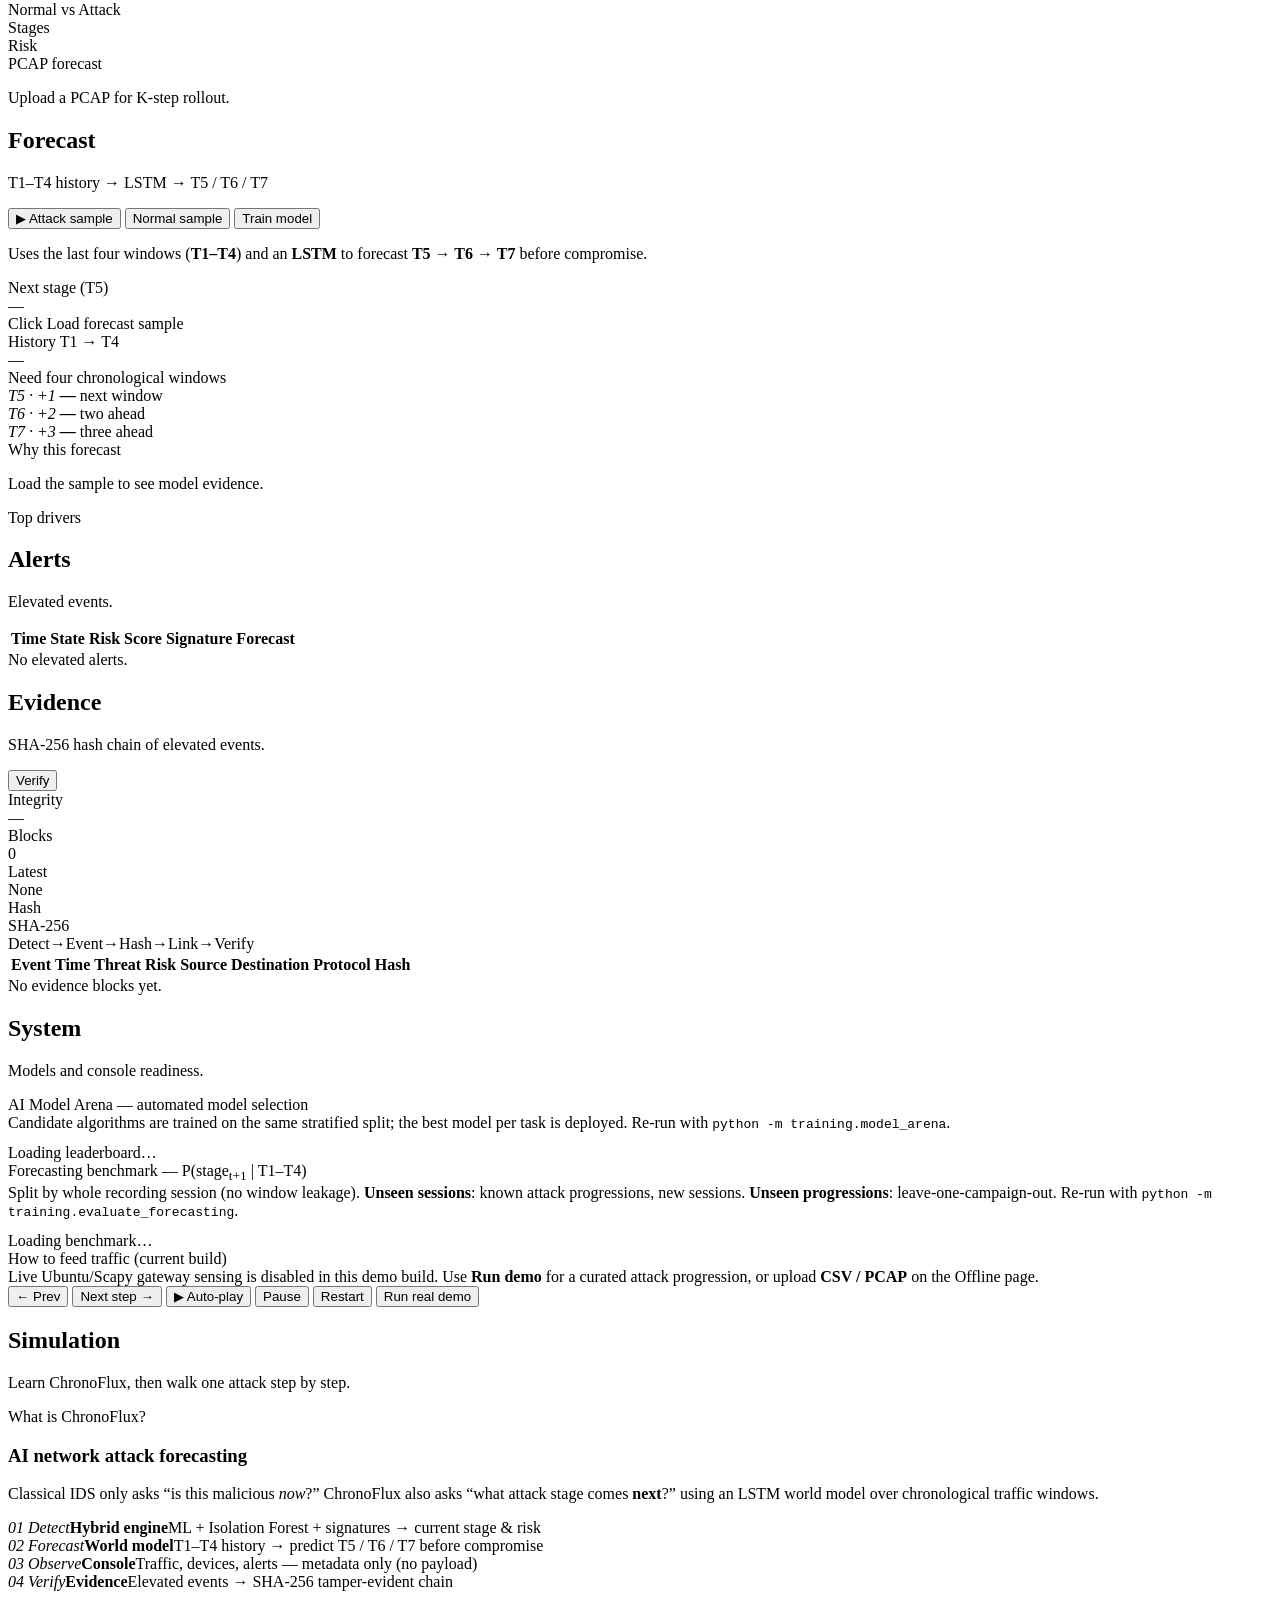
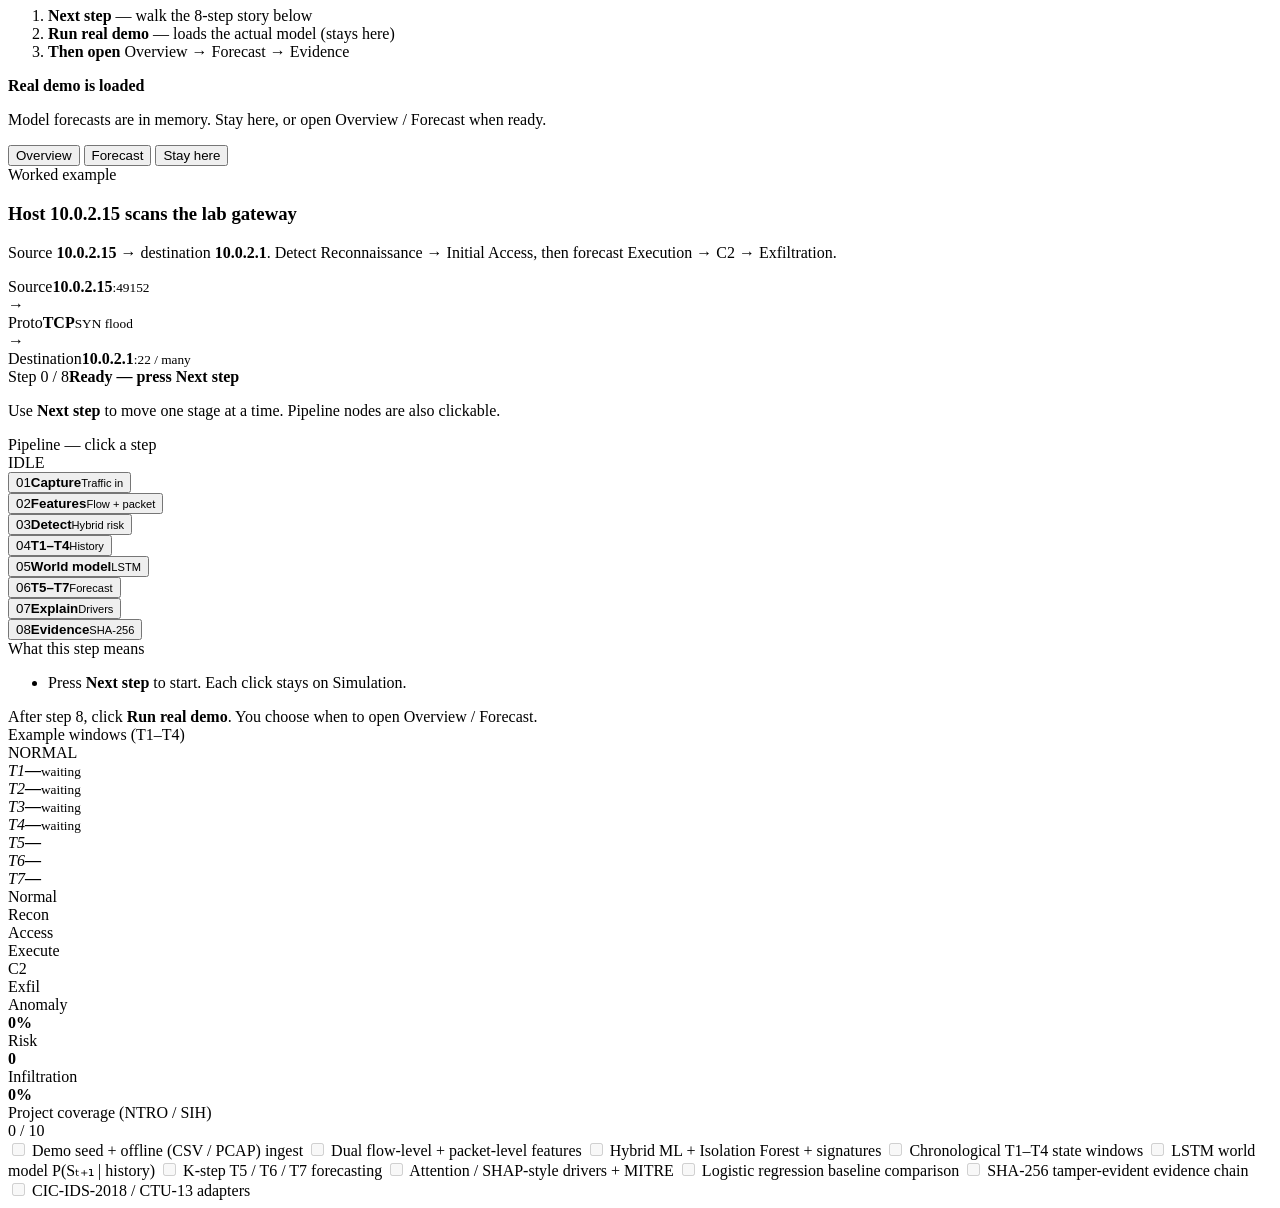
==== commit 58184ad3: "ChronoFlux v8.1: honest forecasting benchmark, kill-chain hybrid, data-ceiling analysis - evaluate_f" ====
--- a/frontend/index.html
+++ b/frontend/index.html
@@ -7,7 +7,7 @@
   <link rel="preconnect" href="https://fonts.googleapis.com" />
   <link rel="preconnect" href="https://fonts.gstatic.com" crossorigin />
   <link href="https://fonts.googleapis.com/css2?family=JetBrains+Mono:wght@400;500;600&family=Space+Grotesk:wght@500;600;700&family=Manrope:wght@400;500;600;700&display=swap" rel="stylesheet" />
-  <link rel="stylesheet" href="/assets/styles.css?v=8.0.0" />
+  <link rel="stylesheet" href="/assets/styles.css?v=8.1.0" />
 </head>
 <body>
   <div class="app-shell">
@@ -401,6 +401,14 @@
           </div>
           <div id="arenaBody" class="arena-grid"><div class="muted tiny">Loading leaderboard…</div></div>
         </article>
+        <article class="panel arena-panel">
+          <div class="panel-head"><div class="panel-title">Forecasting benchmark — P(stage<sub>t+1</sub> | T1–T4)</div></div>
+          <div class="subtle-note" style="margin-bottom:12px">
+            Split by whole recording session (no window leakage). <b>Unseen sessions</b>: known attack progressions, new sessions.
+            <b>Unseen progressions</b>: leave-one-campaign-out. Re-run with <code>python -m training.evaluate_forecasting</code>.
+          </div>
+          <div id="forecastBench" class="arena-grid"><div class="muted tiny">Loading benchmark…</div></div>
+        </article>
         <article class="panel">
           <div class="panel-head"><div class="panel-title">How to feed traffic (current build)</div></div>
           <div class="subtle-note">
@@ -569,6 +577,6 @@
   </div>
 
   <div class="toast" id="toast"></div>
-  <script src="/assets/app.js?v=8.0.0"></script>
+  <script src="/assets/app.js?v=8.1.0"></script>
 </body>
 </html>
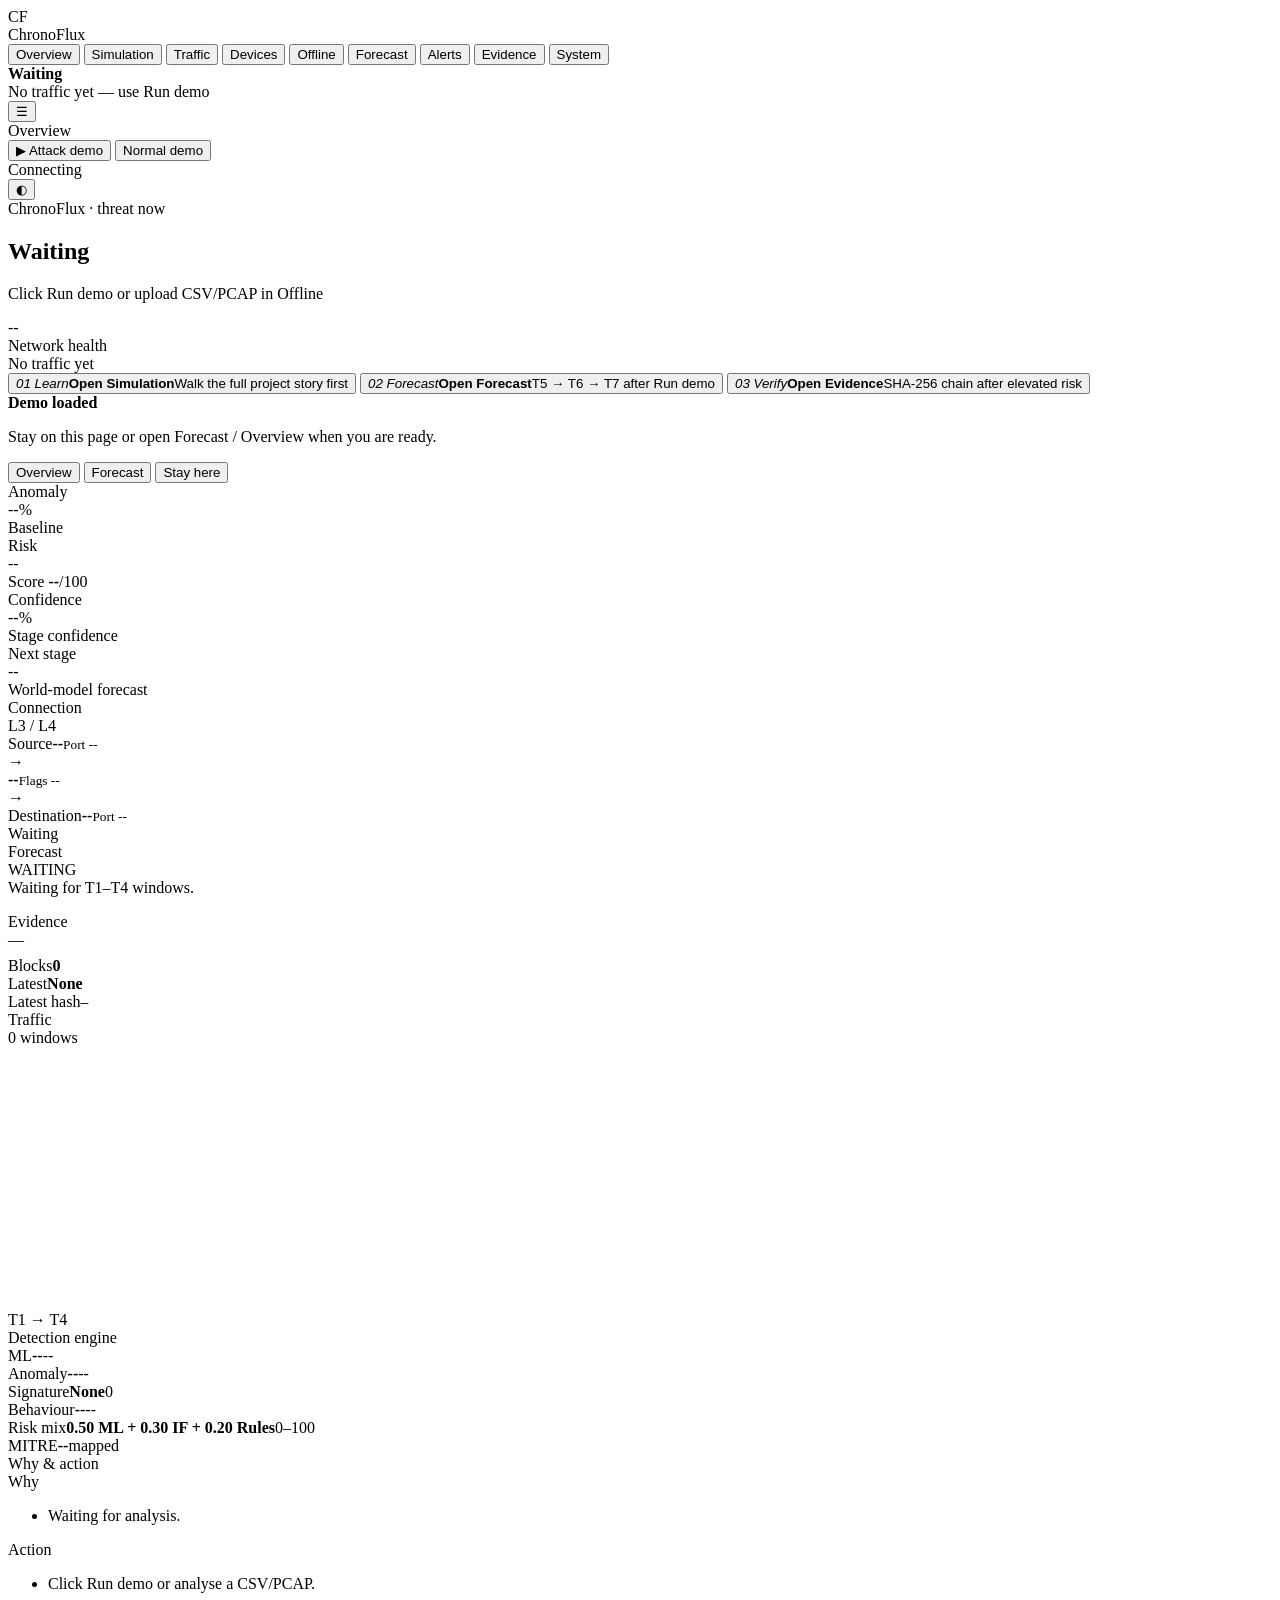
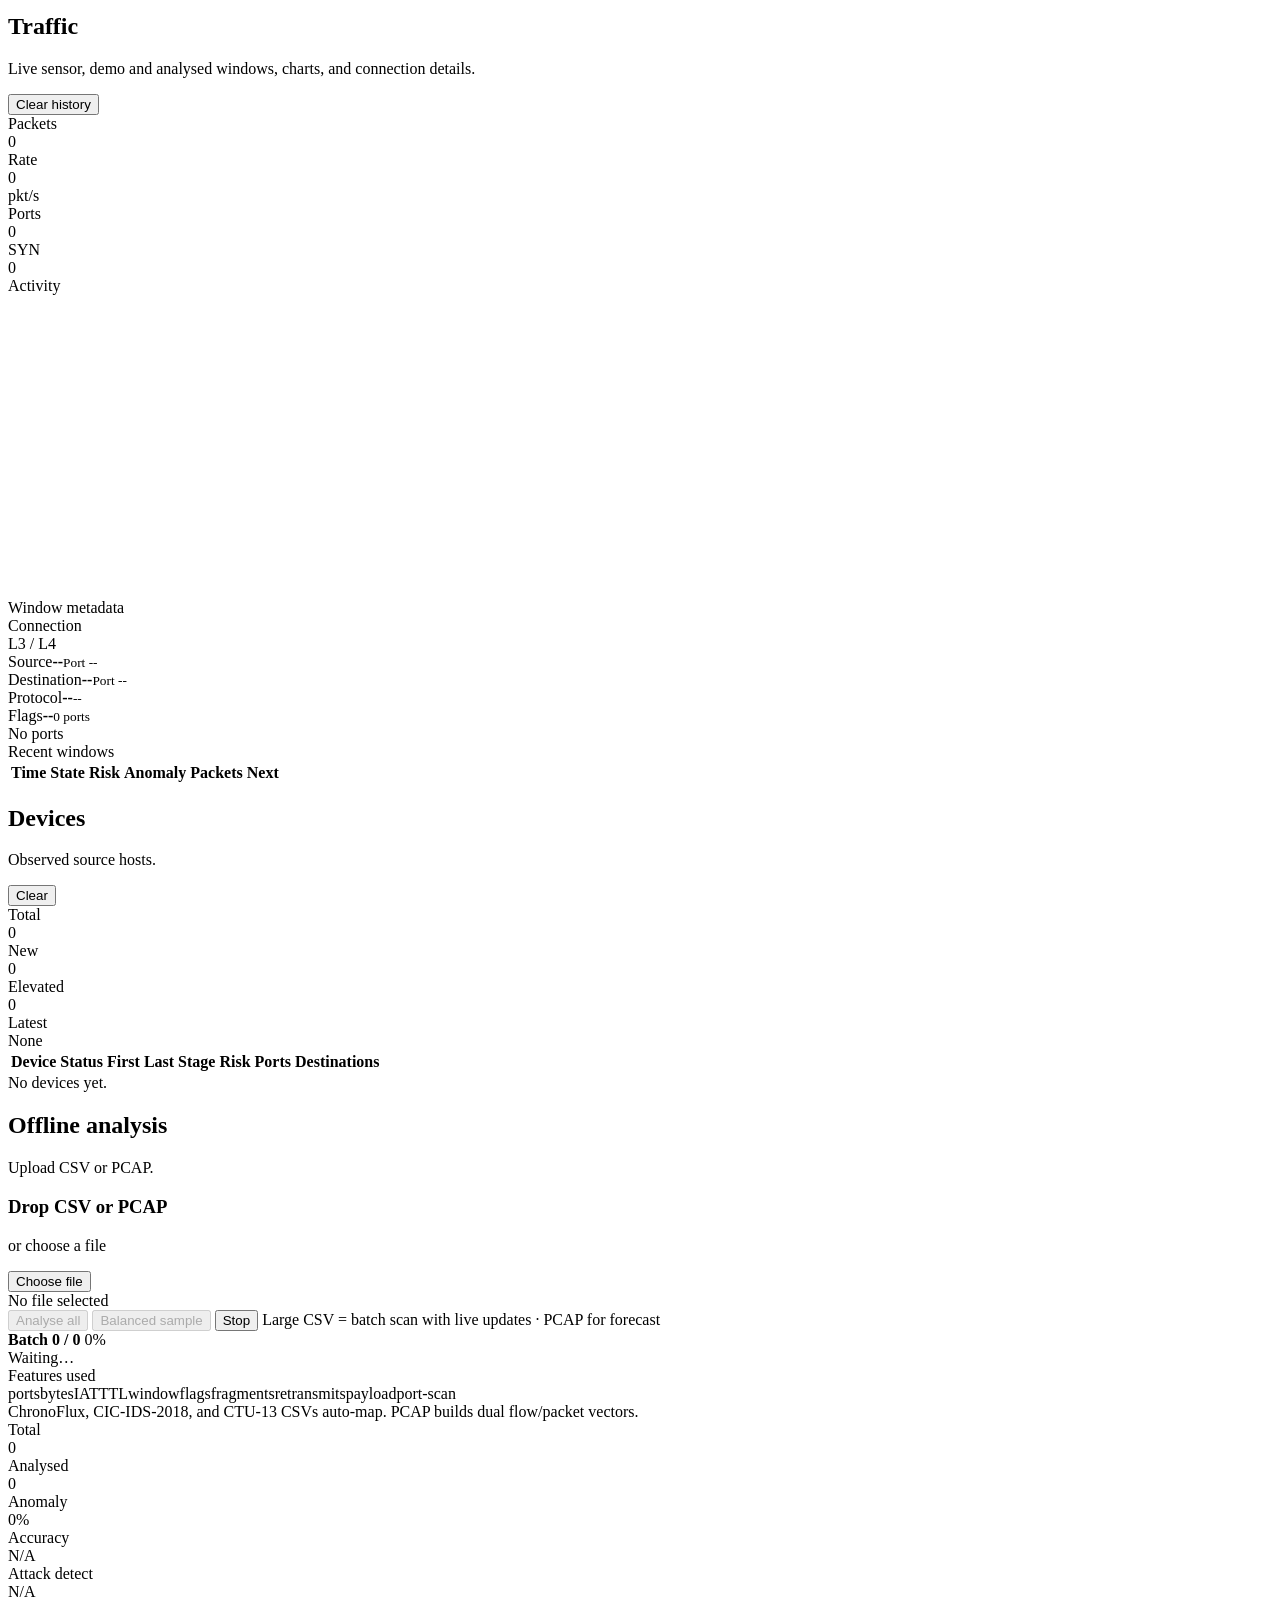
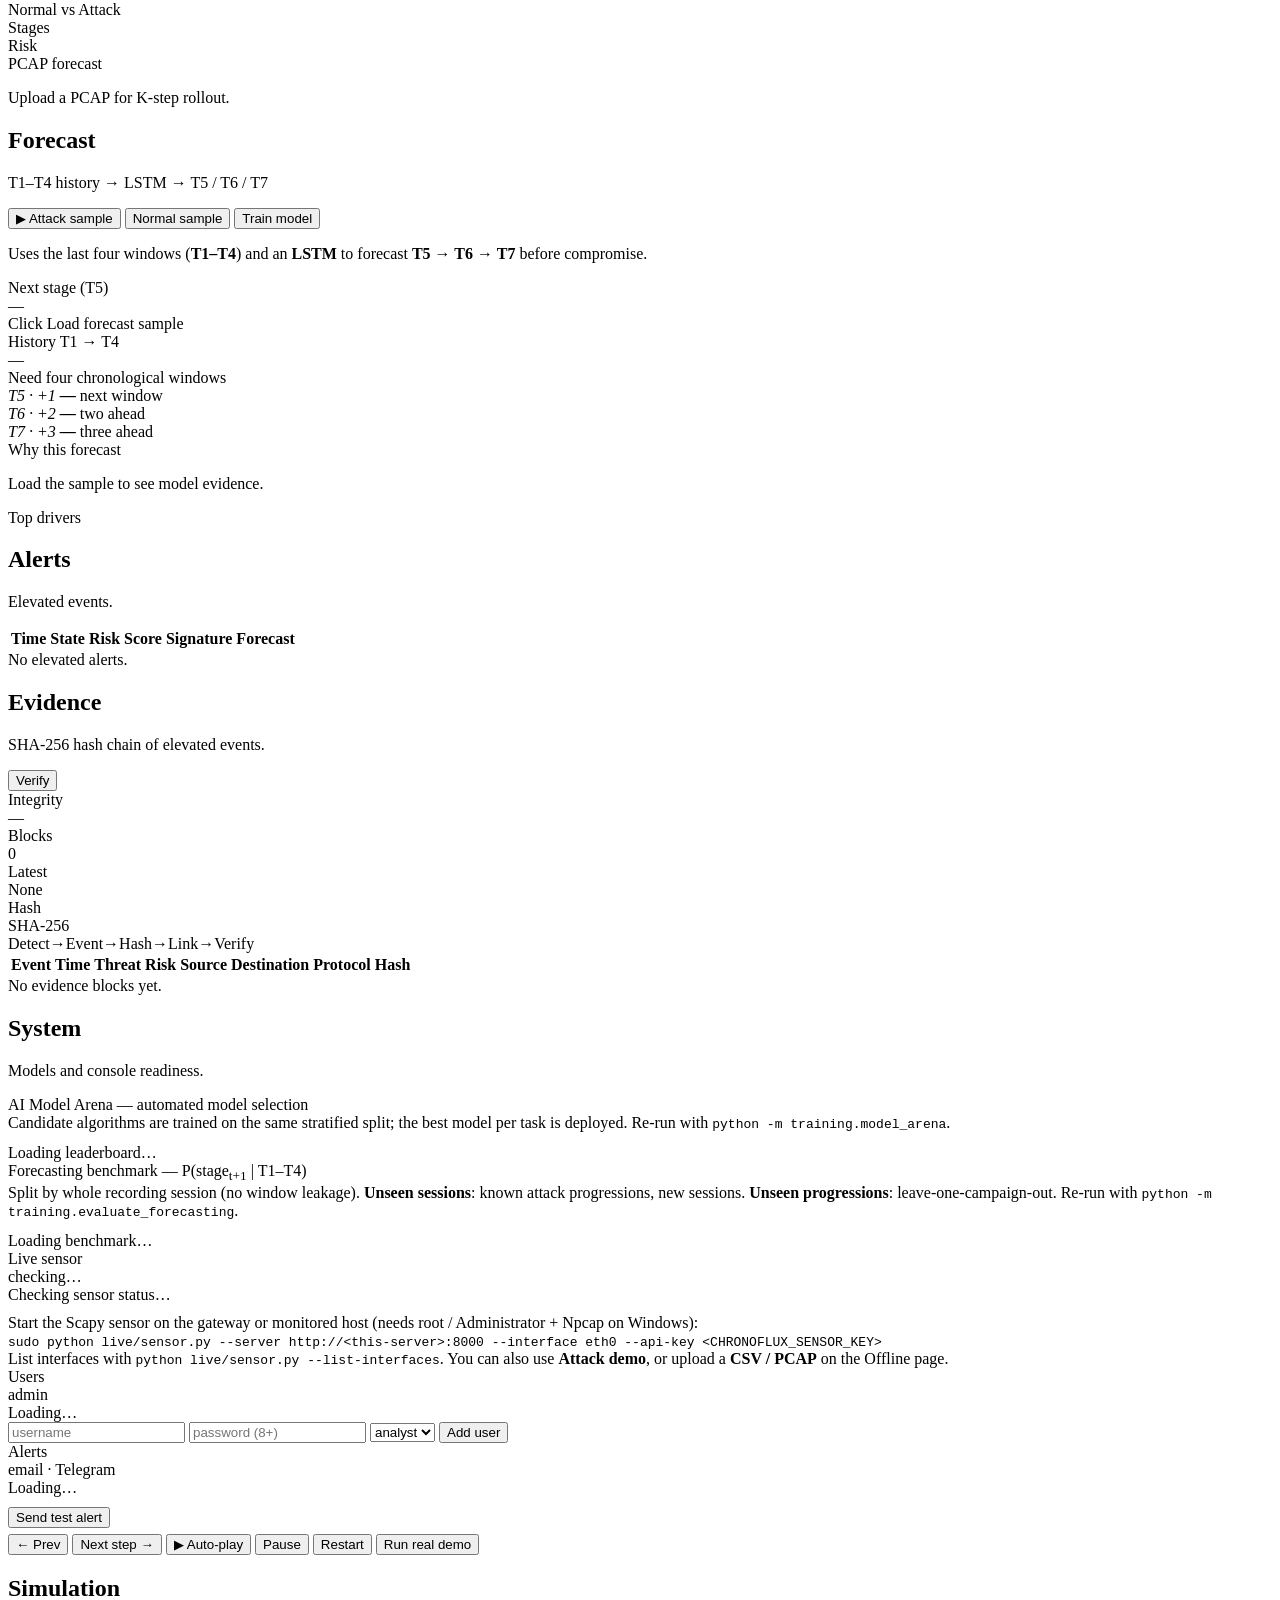
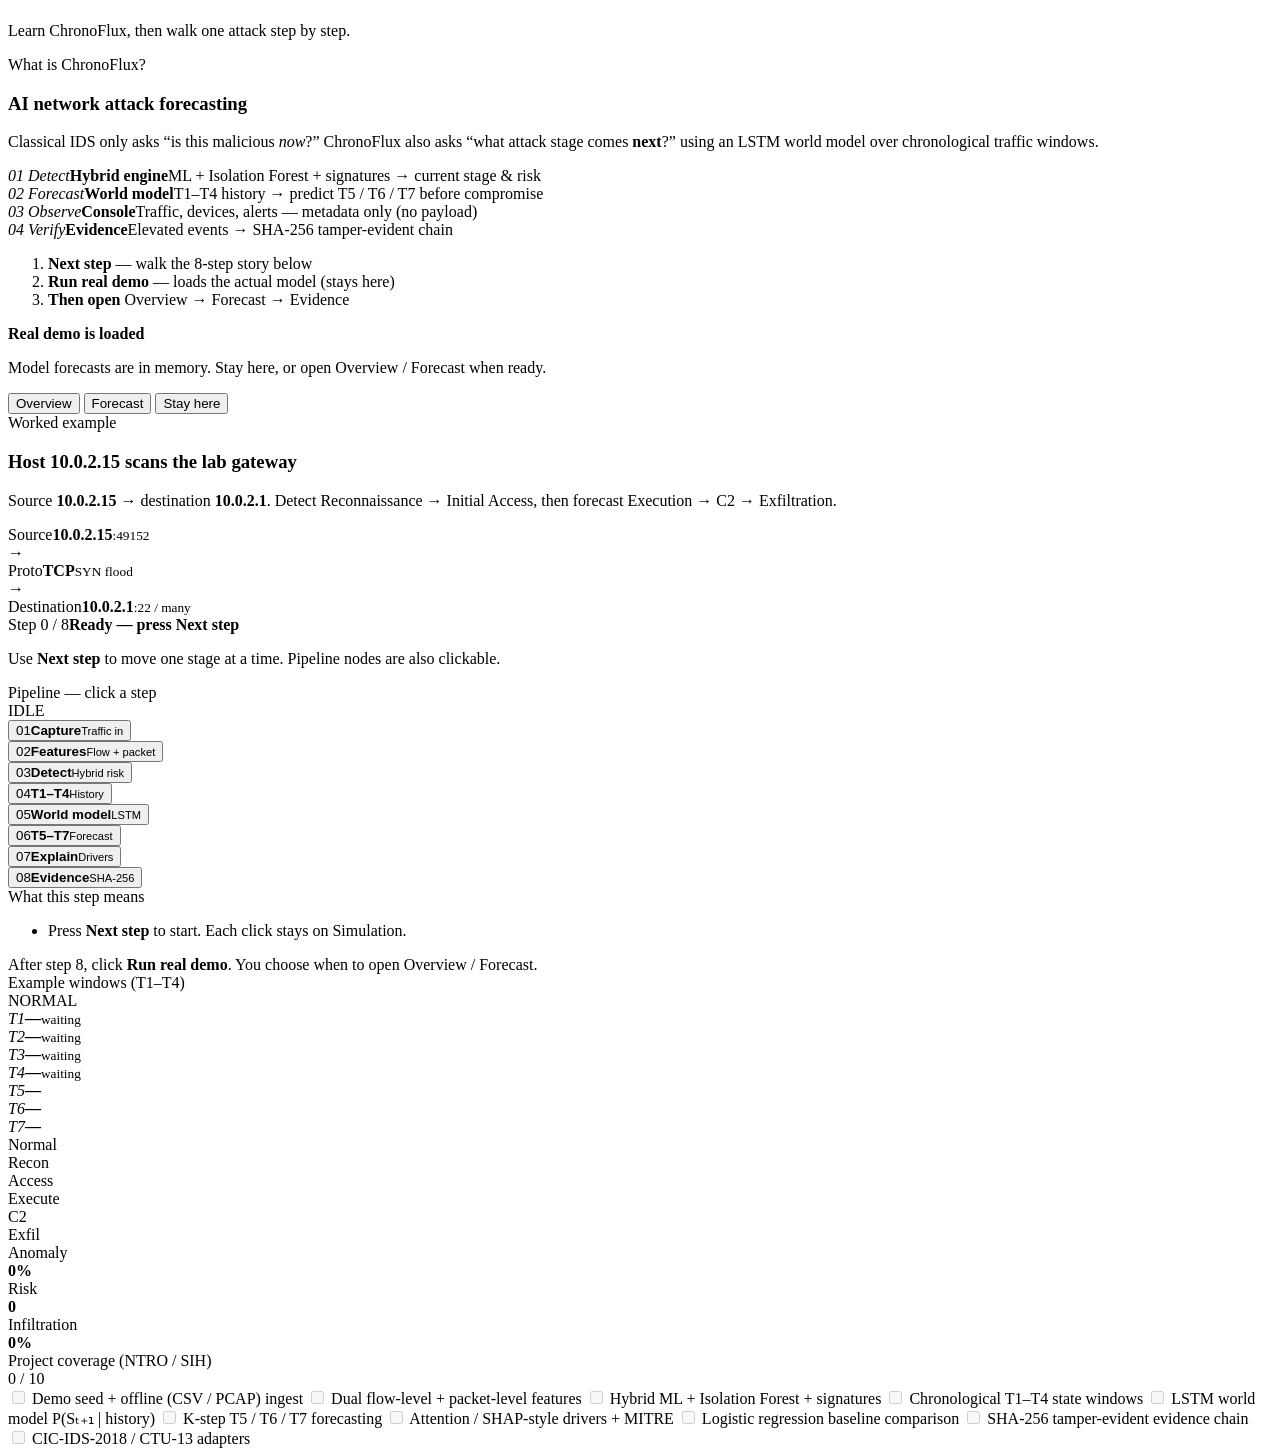
==== commit 9c68a2b1: "ChronoFlux 8.2: live sensor, login/roles, alerts, production deployment - live/sensor.py: cross-plat" ====
--- a/frontend/index.html
+++ b/frontend/index.html
@@ -7,7 +7,7 @@
   <link rel="preconnect" href="https://fonts.googleapis.com" />
   <link rel="preconnect" href="https://fonts.gstatic.com" crossorigin />
   <link href="https://fonts.googleapis.com/css2?family=JetBrains+Mono:wght@400;500;600&family=Space+Grotesk:wght@500;600;700&family=Manrope:wght@400;500;600;700&display=swap" rel="stylesheet" />
-  <link rel="stylesheet" href="/assets/styles.css?v=8.1.0" />
+  <link rel="stylesheet" href="/assets/styles.css?v=8.2.0" />
 </head>
 <body>
   <div class="app-shell">
@@ -47,6 +47,7 @@
           <button class="primary-button" id="seedDemoButton">▶ Attack demo</button>
           <button class="secondary-button" id="seedNormalButton">Normal demo</button>
           <div class="live-badge"><span class="pulse-dot"></span><span id="backendStatus">Connecting</span></div>
+          <div class="user-chip" id="userChip"></div>
           <span class="hidden" id="lastSync"></span>
           <button class="icon-button" id="themeToggle" title="Theme">◐</button>
         </div>
@@ -181,7 +182,7 @@
 
       <section class="page" id="page-live">
         <div class="section-intro">
-          <div><h2>Traffic</h2><p>Demo and analysed windows, charts, and connection details.</p></div>
+          <div><h2>Traffic</h2><p>Live sensor, demo and analysed windows, charts, and connection details.</p></div>
           <button class="secondary-button" id="clearHistoryButton">Clear history</button>
         </div>
         <div class="metric-grid">
@@ -409,13 +410,34 @@
           </div>
           <div id="forecastBench" class="arena-grid"><div class="muted tiny">Loading benchmark…</div></div>
         </article>
-        <article class="panel">
-          <div class="panel-head"><div class="panel-title">How to feed traffic (current build)</div></div>
+        <article class="panel arena-panel">
+          <div class="panel-head"><div class="panel-title">Live sensor</div><span class="chip" id="sensorChip">checking…</span></div>
+          <div id="sensorStatus" class="muted tiny" style="margin-bottom:10px">Checking sensor status…</div>
           <div class="subtle-note">
-            Live Ubuntu/Scapy gateway sensing is disabled in this demo build.
-            Use <strong>Run demo</strong> for a curated attack progression, or upload <strong>CSV / PCAP</strong> on the Offline page.
-          </div>
-        </article>
+            Start the Scapy sensor on the gateway or monitored host (needs root / Administrator + Npcap on Windows):<br>
+            <code>sudo python live/sensor.py --server http://&lt;this-server&gt;:8000 --interface eth0 --api-key &lt;CHRONOFLUX_SENSOR_KEY&gt;</code><br>
+            List interfaces with <code>python live/sensor.py --list-interfaces</code>. You can also use <strong>Attack demo</strong>, or upload a <strong>CSV / PCAP</strong> on the Offline page.
+          </div>
+        </article>
+        <div class="two-column admin-only-block">
+          <article class="panel">
+            <div class="panel-head"><div class="panel-title">Users</div><span class="chip">admin</span></div>
+            <div id="usersList" class="muted tiny">Loading…</div>
+            <div class="user-form">
+              <input id="nuName" placeholder="username" />
+              <input id="nuPass" type="password" placeholder="password (8+)" />
+              <select id="nuRole"><option value="analyst">analyst</option><option value="admin">admin</option></select>
+              <button class="secondary-button" id="nuAdd">Add user</button>
+            </div>
+            <div id="usersMsg" class="muted tiny"></div>
+          </article>
+          <article class="panel">
+            <div class="panel-head"><div class="panel-title">Alerts</div><span class="chip">email · Telegram</span></div>
+            <div id="alertsInfo" class="muted tiny">Loading…</div>
+            <button class="secondary-button" id="alertTest" style="margin-top:10px">Send test alert</button>
+            <div id="alertMsg" class="muted tiny" style="margin-top:6px"></div>
+          </article>
+        </div>
       </section>
 
       <section class="page page-simulation" id="page-simulation">
@@ -577,6 +599,7 @@
   </div>
 
   <div class="toast" id="toast"></div>
-  <script src="/assets/app.js?v=8.1.0"></script>
+  <script src="/assets/auth.js?v=8.2.0"></script>
+  <script src="/assets/app.js?v=8.2.0"></script>
 </body>
 </html>
